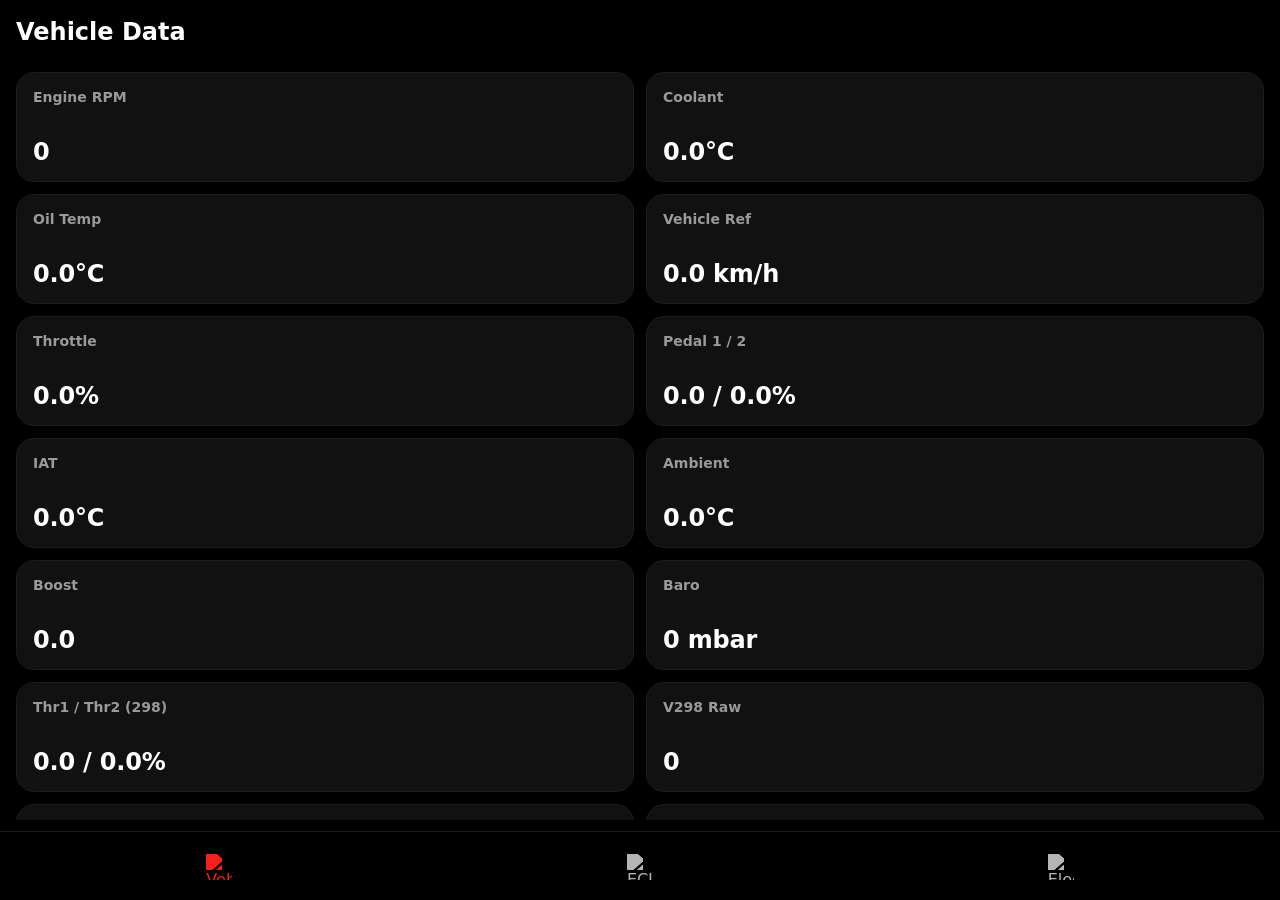
==== data_spiffs/index.html @ 2ec6ed95 "app working" ====
<!doctype html>
<html lang="en">
<head>
<meta charset="utf-8">
<meta name="viewport" content="width=device-width, initial-scale=1, viewport-fit=cover">
<meta name="theme-color" content="#000000">
<meta name="apple-mobile-web-app-capable" content="yes">
<meta name="apple-mobile-web-app-status-bar-style" content="black-translucent">
<meta name="apple-mobile-web-app-title" content="eBoxster">
<meta name="mobile-web-app-capable" content="yes">
<title>ESP32 UI</title>
<style>
:root{
  --bg:#000;--card:#111;--line:#1c1c1c;--text:#fff;--muted:#9a9a9a;--accent:#ff2d2d;
  --safeT:env(safe-area-inset-top,0px);--safeB:env(safe-area-inset-bottom,0px);
  --vh:100dvh;
  --font: ui-sans-serif, system-ui, -apple-system, Segoe UI, Roboto, Helvetica, Arial;
}
*{box-sizing:border-box;-webkit-tap-highlight-color:transparent}
html,body{height:100%;min-height:var(--vh)}
body{margin:0;background:var(--bg);color:var(--text);font-family:var(--font);overflow:hidden;-webkit-overflow-scrolling:touch;overscroll-behavior:none}
.app{position:fixed;inset:0;height:var(--vh);min-height:var(--vh);display:flex;flex-direction:column;padding:calc(12px + var(--safeT)) 16px calc(80px + var(--safeB));gap:10px}
.header{font-size:24px;font-weight:750;padding:6px 0 10px}
.pager{flex:1;min-height:0;overflow:hidden}
.track{height:100%;display:flex;width:300%;transition:transform .25s ease}
.page{width:33.3333%;height:100%;overflow:auto;padding:6px 0 calc(76px + var(--safeB));scrollbar-width:thin;scrollbar-color:#ff2d2d #101014}
.page::-webkit-scrollbar{width:8px}
.page::-webkit-scrollbar-track{background:#101014;border-radius:999px}
.page::-webkit-scrollbar-thumb{background:linear-gradient(180deg,#2d6cff,#ff2d2d);border-radius:999px}
.grid{display:grid;grid-template-columns:1fr 1fr;gap:12px}
.tile{background:var(--card);border:1px solid var(--line);border-radius:18px;padding:16px;min-height:110px;display:flex;flex-direction:column;justify-content:space-between}
.label{font-size:14px;color:var(--muted);font-weight:650}
.value{font-size:24px;font-weight:800;letter-spacing:-.2px;line-height:1.1}
.value.sm{font-size:24px}
.value.xs{font-size:24px}
.button{margin-top:18px;height:56px;width:100%;border-radius:18px;background:var(--accent);border:none;color:#fff;font-size:18px;font-weight:850}
.card{background:var(--card);border:1px solid var(--line);border-radius:18px;padding:16px;margin-bottom:14px}
.field{display:flex;flex-direction:column;gap:8px;margin-bottom:14px}
.field label{font-size:13px;color:var(--muted);font-weight:650}
input{height:52px;border-radius:14px;border:1px solid var(--line);background:#000;color:#fff;font-size:15px;padding:12px;outline:none}
.settings-grid{display:grid;grid-template-columns:1fr 1fr;gap:12px}
.control-tile{background:var(--card);border:1px solid var(--line);border-radius:18px;padding:14px;min-height:96px;display:flex;flex-direction:column;justify-content:space-between}
.control-label{font-size:14px;color:var(--muted);font-weight:700}
.switch-row{display:flex;justify-content:space-between;align-items:center}
.switch-state{font-size:12px;color:var(--muted);font-weight:700;letter-spacing:.4px}
.toggle{position:relative;width:0;height:0;opacity:0}
.toggle-ui{position:relative;display:inline-block;width:52px;height:30px;border-radius:999px;background:#2a2a2a;border:1px solid #3a3a3a;transition:all .2s ease}
.toggle-ui::after{content:"";position:absolute;top:3px;left:3px;width:22px;height:22px;border-radius:50%;background:#fff;transition:all .2s ease}
.toggle:checked + .toggle-ui{background:var(--accent);border-color:var(--accent)}
.toggle:checked + .toggle-ui::after{left:27px}
.slider-stack{display:flex;flex-direction:column;gap:12px;margin-top:12px}
.slider-tile{background:var(--card);border:1px solid var(--line);border-radius:18px;padding:14px}
.slider-head{display:flex;justify-content:space-between;align-items:center;margin-bottom:10px}
.slider-label{font-size:14px;color:var(--muted);font-weight:700}
.slider-value{font-size:14px;font-weight:800}
.slider{width:100%;height:6px;appearance:none;background:#f1f1f1;border-radius:999px;outline:none}
.slider.temp-slider{background:linear-gradient(90deg,#2d6cff 0%, #ff2d2d 100%)}
.slider::-webkit-slider-thumb{appearance:none;width:20px;height:20px;border-radius:50%;background:#fff;border:2px solid #d5d5d5}
.slider::-moz-range-thumb{width:20px;height:20px;border-radius:50%;background:#fff;border:2px solid #d5d5d5}
.slider-scale{margin-top:8px;display:flex;justify-content:space-between;font-size:12px;color:var(--muted);font-weight:700}
.nav{position:fixed;left:0;right:0;bottom:0;z-index:50;display:flex;align-items:flex-end;justify-content:space-around;border-top:1px solid var(--line);padding:8px 12px calc(6px + var(--safeB));gap:6px;background:var(--bg)}
.tab{width:64px;height:54px;border-radius:16px;display:grid;place-items:center;color:var(--muted);user-select:none}
.tab.active{color:var(--accent)}
.tab img{width:26px;height:26px;object-fit:contain;filter:brightness(0) invert(0.75);opacity:.95}
.tab.active img{filter:brightness(0) saturate(100%) invert(26%) sepia(98%) saturate(4991%) hue-rotate(351deg) brightness(109%) contrast(102%)}
</style>
</head>
<body>
<div class="app">
  <div class="header" id="pageTitle">Vehicle Data</div>
  <div class="pager" id="pager">
    <div class="track" id="track">
      <div class="page">
      <div class="grid">
        <div class="tile"><div class="label">Engine RPM</div><div class="value" id="rpm">0</div></div>
        <div class="tile"><div class="label">Coolant</div><div class="value" id="cool">0.0&deg;C</div></div>
        <div class="tile"><div class="label">Oil Temp</div><div class="value" id="oil">0.0&deg;C</div></div>
        <div class="tile"><div class="label">Vehicle Ref</div><div class="value" id="vref">0.0 km/h</div></div>
        <div class="tile"><div class="label">Throttle</div><div class="value" id="thr">0.0%</div></div>
        <div class="tile"><div class="label">Pedal 1 / 2</div><div class="value sm" id="ped">0.0 / 0.0%</div></div>
        <div class="tile"><div class="label">IAT</div><div class="value" id="iat">0.0&deg;C</div></div>
        <div class="tile"><div class="label">Ambient</div><div class="value" id="amb">0.0&deg;C</div></div>
        <div class="tile"><div class="label">Boost</div><div class="value" id="boost">0.0</div></div>
        <div class="tile"><div class="label">Baro</div><div class="value" id="baro">0 mbar</div></div>
        <div class="tile"><div class="label">Thr1 / Thr2 (298)</div><div class="value xs" id="thr298">0.0 / 0.0%</div></div>
        <div class="tile"><div class="label">V298 Raw</div><div class="value" id="v298">0</div></div>
        <div class="tile"><div class="label">Wheel New FL/FR</div><div class="value xs" id="wnewf">0.0 0.0</div></div>
        <div class="tile"><div class="label">Wheel New RL/RR</div><div class="value xs" id="wnewr">0.0 0.0</div></div>
        <div class="tile"><div class="label">Wheel Legacy FL/FR</div><div class="value xs" id="wlegf">0.0 0.0</div></div>
        <div class="tile"><div class="label">Wheel Legacy RL/RR</div><div class="value xs" id="wlegr">0.0 0.0</div></div>
        <div class="tile"><div class="label">MIL / Reduced</div><div class="value xs" id="mil">OFF / OFF</div></div>
        <div class="tile"><div class="label">Fan Error</div><div class="value" id="fan">OFF</div></div>
        <div class="tile"><div class="label">TCS / ABS / ABD</div><div class="value xs" id="absgrp1">OFF OFF OFF</div></div>
        <div class="tile"><div class="label">MSR / FDR / ASR</div><div class="value xs" id="absgrp2">OFF OFF 0</div></div>
        <div class="tile"><div class="label">ABS/Brake Lamps</div><div class="value xs" id="lamps">OFF OFF</div></div>
        <div class="tile"><div class="label">Brake / Inv / Hand</div><div class="value xs" id="brk">OFF OFF OFF</div></div>
        <div class="tile"><div class="label">TCS Slow / Fast</div><div class="value xs" id="tcss">0.0 / 0.0</div></div>
        <div class="tile"><div class="label">Torque / Lateral G</div><div class="value xs" id="torqlat">0.0 / 0.000</div></div>
        <div class="tile"><div class="label">Fuel Raw</div><div class="value" id="fuel">0</div></div>
        <div class="tile"><div class="label">Oil Pressure</div><div class="value" id="oilp">0.00 bar</div></div>
        <div class="tile"><div class="label">Coolant Lvl / Cruise</div><div class="value xs" id="coolflags">OFF / OFF</div></div>
        <div class="tile"><div class="label">Cluster Dim / Cnt</div><div class="value xs" id="cluster">0 / 0</div></div>
        <div class="tile"><div class="label">Steering Old</div><div class="value" id="steerOld">0.0</div></div>
        <div class="tile"><div class="label">Steering New</div><div class="value" id="steerNew">0.0</div></div>
      </div>
      </div>
      <div class="page">
        <div class="settings-grid">
          <div class="control-tile">
            <div class="control-label">Door Left</div>
            <div class="switch-row">
              <span class="switch-state" id="stateDoorLeft">OFF</span>
              <label>
                <input class="toggle" id="swDoorLeft" type="checkbox">
                <span class="toggle-ui"></span>
              </label>
            </div>
          </div>
          <div class="control-tile">
            <div class="control-label">Door Right</div>
            <div class="switch-row">
              <span class="switch-state" id="stateDoorRight">OFF</span>
              <label>
                <input class="toggle" id="swDoorRight" type="checkbox">
                <span class="toggle-ui"></span>
              </label>
            </div>
          </div>
          <div class="control-tile">
            <div class="control-label">Seat Heater L</div>
            <div class="switch-row">
              <span class="switch-state" id="stateHeatLeft">OFF</span>
              <label>
                <input class="toggle" id="swHeatLeft" type="checkbox">
                <span class="toggle-ui"></span>
              </label>
            </div>
          </div>
          <div class="control-tile">
            <div class="control-label">Seat Heater R</div>
            <div class="switch-row">
              <span class="switch-state" id="stateHeatRight">OFF</span>
              <label>
                <input class="toggle" id="swHeatRight" type="checkbox">
                <span class="toggle-ui"></span>
              </label>
            </div>
          </div>
        </div>
        <div class="slider-stack">
          <div class="slider-tile">
            <div class="slider-head">
              <span class="slider-label">Set Engine RPM</span>
              <span class="slider-value"><span id="valSetRpm">1200</span> rpm</span>
            </div>
            <input class="slider" id="slSetRpm" type="range" min="0" max="9000" step="50" value="1200">
            <div class="slider-scale"><span>0</span><span>9000</span></div>
          </div>
          <div class="slider-tile">
            <div class="slider-head">
              <span class="slider-label">Set Coolant</span>
              <span class="slider-value"><span id="valSetCool">90.0</span>&deg;C</span>
            </div>
            <input class="slider temp-slider" id="slSetCool" type="range" min="40" max="120" step="0.5" value="90">
            <div class="slider-scale"><span>40.0&deg;C</span><span>120.0&deg;C</span></div>
          </div>
          <div class="slider-tile">
            <div class="slider-head">
              <span class="slider-label">Set Oil Temp</span>
              <span class="slider-value"><span id="valSetOil">90.0</span>&deg;C</span>
            </div>
            <input class="slider temp-slider" id="slSetOil" type="range" min="40" max="160" step="0.5" value="90">
            <div class="slider-scale"><span>40.0&deg;C</span><span>160.0&deg;C</span></div>
          </div>
          <div class="slider-tile">
            <div class="slider-head">
              <span class="slider-label">Cabin Temp</span>
              <span class="slider-value"><span id="valTemp">21.5</span>&deg;C</span>
            </div>
            <input class="slider temp-slider" id="slTemp" type="range" min="16" max="29.5" step="0.5" value="21.5">
            <div class="slider-scale"><span>16.0&deg;C</span><span>29.5&deg;C</span></div>
          </div>
          <div class="slider-tile">
            <div class="slider-head">
              <span class="slider-label">Fan Speed</span>
              <span class="slider-value"><span id="valFan">4</span>/8</span>
            </div>
            <input class="slider" id="slFan" type="range" min="1" max="8" step="1" value="4">
            <div class="slider-scale"><span>1</span><span>8</span></div>
          </div>
          <div class="slider-tile">
            <div class="slider-head">
              <span class="slider-label">Display Brightness</span>
              <span class="slider-value"><span id="valBright">70</span>%</span>
            </div>
            <input class="slider" id="slBright" type="range" min="0" max="100" step="1" value="70">
            <div class="slider-scale"><span>0%</span><span>100%</span></div>
          </div>
        </div>
      </div>
      <div class="page">
        <div class="grid">
          <div class="tile"><div class="label">SDU Opmode</div><div class="value" id="sdu_opmode">0</div></div>
          <div class="tile"><div class="label">SDU LastErr</div><div class="value" id="sdu_lasterr">0</div></div>
          <div class="tile"><div class="label">SDU Status</div><div class="value" id="sdu_status">0</div></div>
          <div class="tile"><div class="label">SDU Din Ocur</div><div class="value" id="sdu_din_ocur">0</div></div>
          <div class="tile"><div class="label">SDU Din Ocur51</div><div class="value" id="sdu_din_ocur51">0</div></div>
          <div class="tile"><div class="label">SDU Din BMS</div><div class="value" id="sdu_din_bms">0</div></div>
          <div class="tile"><div class="label">UDC</div><div class="value" id="sdu_udc">0.000</div></div>
          <div class="tile"><div class="label">IDC</div><div class="value" id="sdu_idc">0.000</div></div>
          <div class="tile"><div class="label">Speed</div><div class="value" id="sdu_speed">0</div></div>
          <div class="tile"><div class="label">CruiseSpeed</div><div class="value" id="sdu_cruisespeed">0</div></div>
          <div class="tile"><div class="label">Pot</div><div class="value" id="sdu_pot">0</div></div>
          <div class="tile"><div class="label">Pot2</div><div class="value" id="sdu_pot2">0</div></div>
          <div class="tile"><div class="label">RegenPresent</div><div class="value" id="sdu_regenpresent">0.00</div></div>
          <div class="tile"><div class="label">RegenPresent32</div><div class="value" id="sdu_regenpresent32">0.00</div></div>
          <div class="tile"><div class="label">SelDir</div><div class="value" id="sdu_seldir">0</div></div>
          <div class="tile"><div class="label">SelDir43</div><div class="value" id="sdu_seldir43">0</div></div>
          <div class="tile"><div class="label">Temp Heatsink</div><div class="value" id="sdu_temp_heatsink">0.00</div></div>
          <div class="tile"><div class="label">Temp Heatsink74</div><div class="value" id="sdu_temp_heatsink74">0.00</div></div>
          <div class="tile"><div class="label">UAux</div><div class="value" id="sdu_uaux">0.00</div></div>
        </div>
      </div>
    </div>
  </div>
  <nav class="nav" aria-label="Bottom navigation">
    <div class="tab active" id="tabLive" role="button" aria-label="Vehicle Data" tabindex="0">
      <img src="/assets/car.svg" alt="Vehicle Data">
    </div>
    <div class="tab" id="tabSettings" role="button" aria-label="ECU Data" tabindex="0">
      <img src="/assets/tachometer.svg" alt="ECU Data">
    </div>
    <div class="tab" id="tabTesla" role="button" aria-label="Electric Engine" tabindex="0">
      <img src="/assets/car-battery.svg" alt="Electric Engine">
    </div>
  </nav>
</div>
<script>
const track = document.getElementById("track");
const title = document.getElementById("pageTitle");
const pager = document.getElementById("pager");
let page = 0;

function syncViewportHeight(){
  const h = (window.visualViewport && window.visualViewport.height) ? window.visualViewport.height : window.innerHeight;
  document.documentElement.style.setProperty("--vh", h + "px");
}
syncViewportHeight();
window.addEventListener("resize", syncViewportHeight);
if (window.visualViewport) {
  window.visualViewport.addEventListener("resize", syncViewportHeight);
}

function setActiveTab(p){
  document.querySelectorAll(".tab").forEach(t => t.classList.remove("active"));
  if (p === 0) document.getElementById("tabLive").classList.add("active");
  if (p === 1) document.getElementById("tabSettings").classList.add("active");
  if (p === 2) document.getElementById("tabTesla").classList.add("active");
}

function setPage(p){
  page = Math.max(0, Math.min(2, p));
  track.style.transform = "translateX(" + (-page * 33.333333) + "%)";
  title.textContent = page === 0 ? "Vehicle Data" : (page === 1 ? "ECU Data" : "Tesla SDU");
  setActiveTab(page);
}

document.getElementById("tabLive").onclick = () => setPage(0);
document.getElementById("tabSettings").onclick = () => setPage(1);
document.getElementById("tabTesla").onclick = () => setPage(2);
document.querySelectorAll(".tab").forEach(el => {
  el.addEventListener("keydown", (e) => {
    if (e.key === "Enter" || e.key === " ") { e.preventDefault(); el.click(); }
  });
});

let startX = 0, startY = 0, dx = 0, dragging = false, swipeAxis = "";
pager.addEventListener("pointerdown", e => { dragging = true; dx = 0; swipeAxis = ""; startX = e.clientX; startY = e.clientY; track.style.transition = "none"; });
pager.addEventListener("pointermove", e => {
  if (!dragging) return;
  const mx = e.clientX - startX, my = e.clientY - startY;
  if (!swipeAxis) {
    if (Math.abs(mx) < 6 && Math.abs(my) < 6) return;
    swipeAxis = Math.abs(mx) >= Math.abs(my) ? "x" : "y";
  }
  if (swipeAxis === "y") {
    dragging = false;
    dx = 0;
    track.style.transition = ".25s ease";
    return;
  }
  dx = mx;
  track.style.transform = "translateX(" + (-page * 33.333333 + (dx / pager.clientWidth) * 100) + "%)";
});
function endDrag(){
  if (!dragging) return;
  dragging = false;
  track.style.transition = ".25s ease";
  const threshold = Math.min(80, pager.clientWidth * 0.18);
  if (dx < -threshold) setPage(page + 1);
  else if (dx > threshold) setPage(page - 1);
  else setPage(page);
  dx = 0;
}
pager.addEventListener("pointerup", endDrag);
pager.addEventListener("pointercancel", endDrag);

function setText(id, v){
  const el = document.getElementById(id);
  if (el) el.textContent = v;
}
function boolTxt(v){ return v ? "ON" : "OFF"; }
function bindToggle(id, stateId){
  const el = document.getElementById(id);
  const st = document.getElementById(stateId);
  const apply = () => st.textContent = el.checked ? "ON" : "OFF";
  el.addEventListener("change", apply);
  apply();
}
function bindSlider(id, valueId, decimals){
  const el = document.getElementById(id);
  const out = document.getElementById(valueId);
  const apply = () => out.textContent = Number(el.value).toFixed(decimals);
  el.addEventListener("input", apply);
  apply();
}
let controlTimer = null;
function queueControlUpdate(){
  if (controlTimer) clearTimeout(controlTimer);
  controlTimer = setTimeout(pushControlUpdate, 180);
}
async function pushControlUpdate(){
  const rpm = document.getElementById("slSetRpm").value;
  const cool = document.getElementById("slSetCool").value;
  const oil = document.getElementById("slSetOil").value;
  try { await fetch("/api/set?rpm=" + encodeURIComponent(rpm) + "&coolant=" + encodeURIComponent(cool) + "&oil=" + encodeURIComponent(oil), { cache:"no-store" }); }
  catch (_) {}
}
function initSettingsControls(){
  bindToggle("swDoorLeft","stateDoorLeft");
  bindToggle("swDoorRight","stateDoorRight");
  bindToggle("swHeatLeft","stateHeatLeft");
  bindToggle("swHeatRight","stateHeatRight");
  bindSlider("slTemp","valTemp",1);
  bindSlider("slFan","valFan",0);
  bindSlider("slBright","valBright",0);
  bindSlider("slSetRpm","valSetRpm",0);
  bindSlider("slSetCool","valSetCool",1);
  bindSlider("slSetOil","valSetOil",1);
  ["slSetRpm","slSetCool","slSetOil"].forEach(id => {
    document.getElementById(id).addEventListener("input", queueControlUpdate);
  });
}
async function refreshNow(){
  try {
    const r = await fetch("/api/live", { cache: "no-store" });
    if (!r.ok) return;
    const d = await r.json();
    setText("rpm", d.rpm.toFixed(0));
    setText("cool", d.coolant_c.toFixed(1) + "\u00B0C");
    setText("oil", d.oil_temp_c.toFixed(1) + "\u00B0C");
    setText("vref", d.vref_kmh.toFixed(1) + " km/h");
    setText("thr", d.throttle_pct.toFixed(1) + "%");
    setText("ped", d.pedal1_pct.toFixed(1) + " / " + d.pedal2_pct.toFixed(1) + "%");
    setText("iat", d.iat_c.toFixed(1) + "\u00B0C");
    setText("amb", d.ambient_c.toFixed(1) + "\u00B0C");
    setText("boost", d.boost.toFixed(1));
    setText("baro", d.baro_mbar.toFixed(0) + " mbar");
    setText("thr298", d.thr1_298_pct.toFixed(1) + " / " + d.thr2_298_pct.toFixed(1) + "%");
    setText("v298", d.v298_raw);
    setText("wnewf", d.wfl_kmh.toFixed(1) + " " + d.wfr_kmh.toFixed(1));
    setText("wnewr", d.wrl_kmh.toFixed(1) + " " + d.wrr_kmh.toFixed(1));
    setText("wlegf", d.wfl_legacy_kmh.toFixed(1) + " " + d.wfr_legacy_kmh.toFixed(1));
    setText("wlegr", d.wrl_legacy_kmh.toFixed(1) + " " + d.wrr_legacy_kmh.toFixed(1));
    setText("mil", boolTxt(d.mil) + " / " + boolTxt(d.reduced_power));
    setText("fan", boolTxt(d.fan_error));
    setText("absgrp1", boolTxt(d.tcs) + " " + boolTxt(d.abs) + " " + boolTxt(d.abd));
    setText("absgrp2", boolTxt(d.msr) + " " + boolTxt(d.fdr) + " " + d.asr_mode);
    setText("lamps", boolTxt(d.abs_lamp) + " " + boolTxt(d.brake_lamp));
    setText("brk", boolTxt(d.brake_sw) + " " + boolTxt(d.brake_sw_inv) + " " + boolTxt(d.handbrake));
    setText("tcss", d.tcs_slow_pct.toFixed(2) + " / " + d.tcs_fast_pct.toFixed(2));
    setText("torqlat", d.itq_pct.toFixed(2) + " / " + d.lat_g.toFixed(3));
    setText("fuel", d.fuel_raw);
    setText("oilp", d.oil_pressure_bar.toFixed(2) + " bar");
    setText("coolflags", boolTxt(d.coolant_level) + " / " + boolTxt(d.cruise_active));
    setText("cluster", d.light_dimmer + " / " + d.cluster_counter);
    setText("steerOld", d.steer_old_deg.toFixed(1));
    setText("steerNew", d.steer_deg.toFixed(1));
    setText("sdu_opmode", d.sdu_opmode);
    setText("sdu_lasterr", d.sdu_lasterr);
    setText("sdu_status", d.sdu_status);
    setText("sdu_din_ocur", d.sdu_din_ocur);
    setText("sdu_din_ocur51", d.sdu_din_ocur51);
    setText("sdu_din_bms", d.sdu_din_bms);
    setText("sdu_udc", Number(d.sdu_udc).toFixed(3));
    setText("sdu_idc", Number(d.sdu_idc).toFixed(3));
    setText("sdu_speed", d.sdu_speed);
    setText("sdu_cruisespeed", d.sdu_cruisespeed);
    setText("sdu_pot", d.sdu_pot);
    setText("sdu_pot2", d.sdu_pot2);
    setText("sdu_regenpresent", Number(d.sdu_regenpresent).toFixed(2));
    setText("sdu_regenpresent32", Number(d.sdu_regenpresent32).toFixed(2));
    setText("sdu_seldir", d.sdu_seldir);
    setText("sdu_seldir43", d.sdu_seldir43);
    setText("sdu_temp_heatsink", Number(d.sdu_temp_heatsink).toFixed(2));
    setText("sdu_temp_heatsink74", Number(d.sdu_temp_heatsink74).toFixed(2));
    setText("sdu_uaux", Number(d.sdu_uaux).toFixed(2));
    setText("ssid", d.ap_ssid);
    setText("ip", d.ap_ip);
  } catch (_) {}
}

setPage(0);
initSettingsControls();
refreshNow();
setInterval(refreshNow, 500);
</script>
</body>
</html>
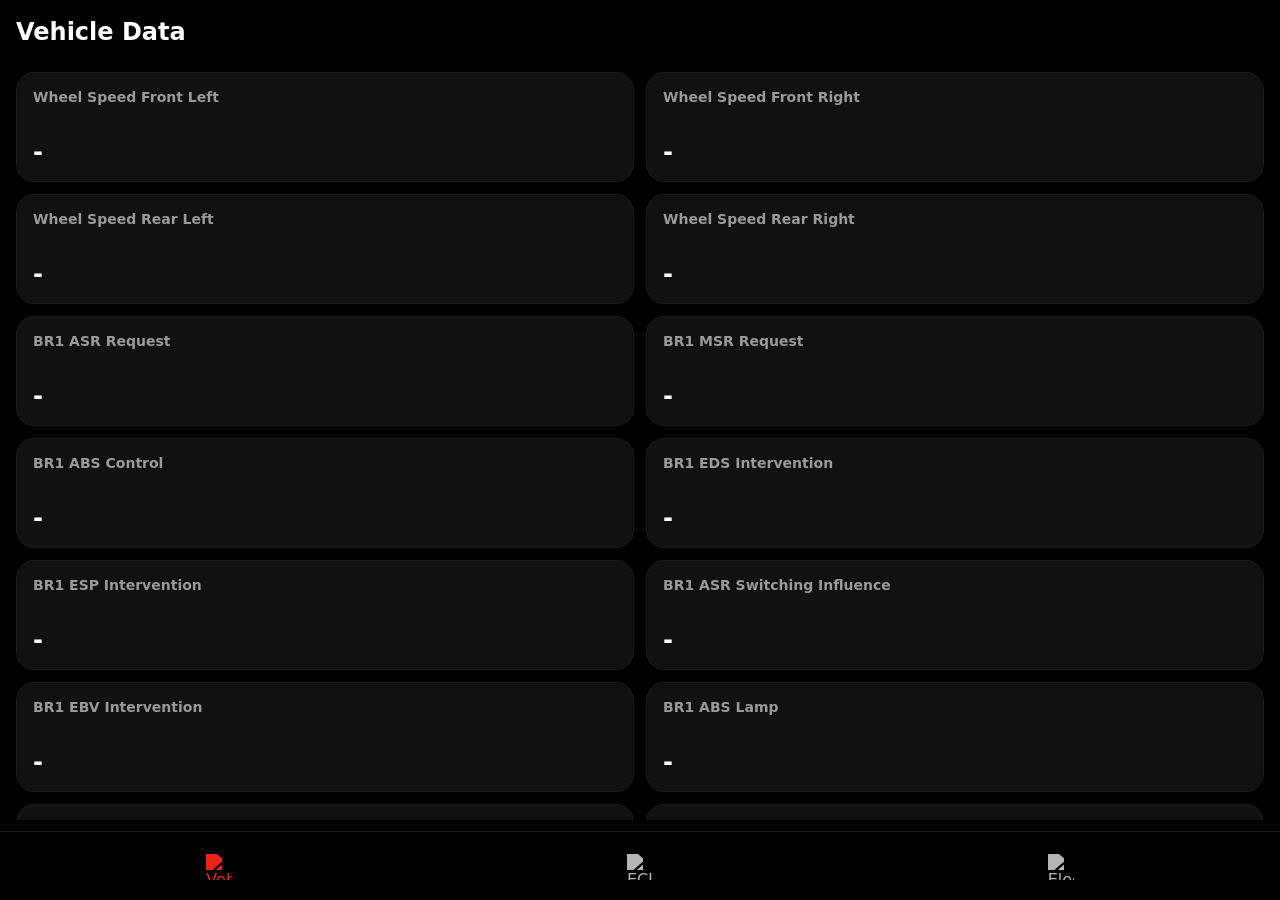
==== commit b543cd53: "first values read and manipulated" ====
--- a/data_spiffs/index.html
+++ b/data_spiffs/index.html
@@ -1,11 +1,18 @@
-<!doctype html>
+﻿<!doctype html>
 <html lang="en">
 <head>
 <meta charset="utf-8">
 <meta name="viewport" content="width=device-width, initial-scale=1, viewport-fit=cover">
-<meta name="theme-color" content="#000000">
+<meta name="theme-color" content="#ffffff">
+<link rel="icon" type="image/png" sizes="32x32" href="/favicon-32x32.png">
+<link rel="icon" type="image/png" sizes="16x16" href="/favicon-16x16.png">
+<link rel="icon" href="/favicon.ico">
+<link rel="apple-touch-icon" sizes="180x180" href="/apple-touch-icon.png">
+<link rel="apple-touch-icon-precomposed" sizes="180x180" href="/apple-touch-icon.png">
+<link rel="manifest" href="/site.webmanifest">
+<link rel="mask-icon" href="/safari-pinned-tab.svg" color="#000000">
 <meta name="apple-mobile-web-app-capable" content="yes">
-<meta name="apple-mobile-web-app-status-bar-style" content="black-translucent">
+<meta name="apple-mobile-web-app-status-bar-style" content="default">
 <meta name="apple-mobile-web-app-title" content="eBoxster">
 <meta name="mobile-web-app-capable" content="yes">
 <title>ESP32 UI</title>
@@ -39,7 +46,8 @@
 .field label{font-size:13px;color:var(--muted);font-weight:650}
 input{height:52px;border-radius:14px;border:1px solid var(--line);background:#000;color:#fff;font-size:15px;padding:12px;outline:none}
 .settings-grid{display:grid;grid-template-columns:1fr 1fr;gap:12px}
-.control-tile{background:var(--card);border:1px solid var(--line);border-radius:18px;padding:14px;min-height:96px;display:flex;flex-direction:column;justify-content:space-between}
+.control-tile{grid-column:span 1;background:var(--card);border:1px solid var(--line);border-radius:18px;padding:14px;min-height:96px;display:flex;flex-direction:column;justify-content:space-between}
+.value-tile{grid-column:span 1;background:var(--card);border:1px solid var(--line);border-radius:18px;padding:14px;min-height:96px;display:flex;flex-direction:column;justify-content:space-between}
 .control-label{font-size:14px;color:var(--muted);font-weight:700}
 .switch-row{display:flex;justify-content:space-between;align-items:center}
 .switch-state{font-size:12px;color:var(--muted);font-weight:700;letter-spacing:.4px}
@@ -49,7 +57,7 @@
 .toggle:checked + .toggle-ui{background:var(--accent);border-color:var(--accent)}
 .toggle:checked + .toggle-ui::after{left:27px}
 .slider-stack{display:flex;flex-direction:column;gap:12px;margin-top:12px}
-.slider-tile{background:var(--card);border:1px solid var(--line);border-radius:18px;padding:14px}
+.slider-tile{grid-column:1 / -1;background:var(--card);border:1px solid var(--line);border-radius:18px;padding:14px}
 .slider-head{display:flex;justify-content:space-between;align-items:center;margin-bottom:10px}
 .slider-label{font-size:14px;color:var(--muted);font-weight:700}
 .slider-value{font-size:14px;font-weight:800}
@@ -71,167 +79,45 @@
   <div class="pager" id="pager">
     <div class="track" id="track">
       <div class="page">
-      <div class="grid">
-        <div class="tile"><div class="label">Engine RPM</div><div class="value" id="rpm">0</div></div>
-        <div class="tile"><div class="label">Coolant</div><div class="value" id="cool">0.0&deg;C</div></div>
-        <div class="tile"><div class="label">Oil Temp</div><div class="value" id="oil">0.0&deg;C</div></div>
-        <div class="tile"><div class="label">Vehicle Ref</div><div class="value" id="vref">0.0 km/h</div></div>
-        <div class="tile"><div class="label">Throttle</div><div class="value" id="thr">0.0%</div></div>
-        <div class="tile"><div class="label">Pedal 1 / 2</div><div class="value sm" id="ped">0.0 / 0.0%</div></div>
-        <div class="tile"><div class="label">IAT</div><div class="value" id="iat">0.0&deg;C</div></div>
-        <div class="tile"><div class="label">Ambient</div><div class="value" id="amb">0.0&deg;C</div></div>
-        <div class="tile"><div class="label">Boost</div><div class="value" id="boost">0.0</div></div>
-        <div class="tile"><div class="label">Baro</div><div class="value" id="baro">0 mbar</div></div>
-        <div class="tile"><div class="label">Thr1 / Thr2 (298)</div><div class="value xs" id="thr298">0.0 / 0.0%</div></div>
-        <div class="tile"><div class="label">V298 Raw</div><div class="value" id="v298">0</div></div>
-        <div class="tile"><div class="label">Wheel New FL/FR</div><div class="value xs" id="wnewf">0.0 0.0</div></div>
-        <div class="tile"><div class="label">Wheel New RL/RR</div><div class="value xs" id="wnewr">0.0 0.0</div></div>
-        <div class="tile"><div class="label">Wheel Legacy FL/FR</div><div class="value xs" id="wlegf">0.0 0.0</div></div>
-        <div class="tile"><div class="label">Wheel Legacy RL/RR</div><div class="value xs" id="wlegr">0.0 0.0</div></div>
-        <div class="tile"><div class="label">MIL / Reduced</div><div class="value xs" id="mil">OFF / OFF</div></div>
-        <div class="tile"><div class="label">Fan Error</div><div class="value" id="fan">OFF</div></div>
-        <div class="tile"><div class="label">TCS / ABS / ABD</div><div class="value xs" id="absgrp1">OFF OFF OFF</div></div>
-        <div class="tile"><div class="label">MSR / FDR / ASR</div><div class="value xs" id="absgrp2">OFF OFF 0</div></div>
-        <div class="tile"><div class="label">ABS/Brake Lamps</div><div class="value xs" id="lamps">OFF OFF</div></div>
-        <div class="tile"><div class="label">Brake / Inv / Hand</div><div class="value xs" id="brk">OFF OFF OFF</div></div>
-        <div class="tile"><div class="label">TCS Slow / Fast</div><div class="value xs" id="tcss">0.0 / 0.0</div></div>
-        <div class="tile"><div class="label">Torque / Lateral G</div><div class="value xs" id="torqlat">0.0 / 0.000</div></div>
-        <div class="tile"><div class="label">Fuel Raw</div><div class="value" id="fuel">0</div></div>
-        <div class="tile"><div class="label">Oil Pressure</div><div class="value" id="oilp">0.00 bar</div></div>
-        <div class="tile"><div class="label">Coolant Lvl / Cruise</div><div class="value xs" id="coolflags">OFF / OFF</div></div>
-        <div class="tile"><div class="label">Cluster Dim / Cnt</div><div class="value xs" id="cluster">0 / 0</div></div>
-        <div class="tile"><div class="label">Steering Old</div><div class="value" id="steerOld">0.0</div></div>
-        <div class="tile"><div class="label">Steering New</div><div class="value" id="steerNew">0.0</div></div>
-      </div>
+      <div class="grid" id="vehicleSignalGrid"></div>
       </div>
       <div class="page">
-        <div class="settings-grid">
-          <div class="control-tile">
-            <div class="control-label">Door Left</div>
-            <div class="switch-row">
-              <span class="switch-state" id="stateDoorLeft">OFF</span>
-              <label>
-                <input class="toggle" id="swDoorLeft" type="checkbox">
-                <span class="toggle-ui"></span>
-              </label>
-            </div>
-          </div>
-          <div class="control-tile">
-            <div class="control-label">Door Right</div>
-            <div class="switch-row">
-              <span class="switch-state" id="stateDoorRight">OFF</span>
-              <label>
-                <input class="toggle" id="swDoorRight" type="checkbox">
-                <span class="toggle-ui"></span>
-              </label>
-            </div>
-          </div>
-          <div class="control-tile">
-            <div class="control-label">Seat Heater L</div>
-            <div class="switch-row">
-              <span class="switch-state" id="stateHeatLeft">OFF</span>
-              <label>
-                <input class="toggle" id="swHeatLeft" type="checkbox">
-                <span class="toggle-ui"></span>
-              </label>
-            </div>
-          </div>
-          <div class="control-tile">
-            <div class="control-label">Seat Heater R</div>
-            <div class="switch-row">
-              <span class="switch-state" id="stateHeatRight">OFF</span>
-              <label>
-                <input class="toggle" id="swHeatRight" type="checkbox">
-                <span class="toggle-ui"></span>
-              </label>
-            </div>
-          </div>
-        </div>
-        <div class="slider-stack">
-          <div class="slider-tile">
-            <div class="slider-head">
-              <span class="slider-label">Set Engine RPM</span>
-              <span class="slider-value"><span id="valSetRpm">1200</span> rpm</span>
-            </div>
-            <input class="slider" id="slSetRpm" type="range" min="0" max="9000" step="50" value="1200">
-            <div class="slider-scale"><span>0</span><span>9000</span></div>
-          </div>
-          <div class="slider-tile">
-            <div class="slider-head">
-              <span class="slider-label">Set Coolant</span>
-              <span class="slider-value"><span id="valSetCool">90.0</span>&deg;C</span>
-            </div>
-            <input class="slider temp-slider" id="slSetCool" type="range" min="40" max="120" step="0.5" value="90">
-            <div class="slider-scale"><span>40.0&deg;C</span><span>120.0&deg;C</span></div>
-          </div>
-          <div class="slider-tile">
-            <div class="slider-head">
-              <span class="slider-label">Set Oil Temp</span>
-              <span class="slider-value"><span id="valSetOil">90.0</span>&deg;C</span>
-            </div>
-            <input class="slider temp-slider" id="slSetOil" type="range" min="40" max="160" step="0.5" value="90">
-            <div class="slider-scale"><span>40.0&deg;C</span><span>160.0&deg;C</span></div>
-          </div>
-          <div class="slider-tile">
-            <div class="slider-head">
-              <span class="slider-label">Cabin Temp</span>
-              <span class="slider-value"><span id="valTemp">21.5</span>&deg;C</span>
-            </div>
-            <input class="slider temp-slider" id="slTemp" type="range" min="16" max="29.5" step="0.5" value="21.5">
-            <div class="slider-scale"><span>16.0&deg;C</span><span>29.5&deg;C</span></div>
-          </div>
-          <div class="slider-tile">
-            <div class="slider-head">
-              <span class="slider-label">Fan Speed</span>
-              <span class="slider-value"><span id="valFan">4</span>/8</span>
-            </div>
-            <input class="slider" id="slFan" type="range" min="1" max="8" step="1" value="4">
-            <div class="slider-scale"><span>1</span><span>8</span></div>
-          </div>
-          <div class="slider-tile">
-            <div class="slider-head">
-              <span class="slider-label">Display Brightness</span>
-              <span class="slider-value"><span id="valBright">70</span>%</span>
-            </div>
-            <input class="slider" id="slBright" type="range" min="0" max="100" step="1" value="70">
-            <div class="slider-scale"><span>0%</span><span>100%</span></div>
-          </div>
-        </div>
+        <div class="grid" id="ecuControlGrid"></div>
       </div>
       <div class="page">
         <div class="grid">
-          <div class="tile"><div class="label">SDU Opmode</div><div class="value" id="sdu_opmode">0</div></div>
-          <div class="tile"><div class="label">SDU LastErr</div><div class="value" id="sdu_lasterr">0</div></div>
-          <div class="tile"><div class="label">SDU Status</div><div class="value" id="sdu_status">0</div></div>
-          <div class="tile"><div class="label">SDU Din Ocur</div><div class="value" id="sdu_din_ocur">0</div></div>
-          <div class="tile"><div class="label">SDU Din Ocur51</div><div class="value" id="sdu_din_ocur51">0</div></div>
-          <div class="tile"><div class="label">SDU Din BMS</div><div class="value" id="sdu_din_bms">0</div></div>
-          <div class="tile"><div class="label">UDC</div><div class="value" id="sdu_udc">0.000</div></div>
-          <div class="tile"><div class="label">IDC</div><div class="value" id="sdu_idc">0.000</div></div>
-          <div class="tile"><div class="label">Speed</div><div class="value" id="sdu_speed">0</div></div>
-          <div class="tile"><div class="label">CruiseSpeed</div><div class="value" id="sdu_cruisespeed">0</div></div>
-          <div class="tile"><div class="label">Pot</div><div class="value" id="sdu_pot">0</div></div>
-          <div class="tile"><div class="label">Pot2</div><div class="value" id="sdu_pot2">0</div></div>
-          <div class="tile"><div class="label">RegenPresent</div><div class="value" id="sdu_regenpresent">0.00</div></div>
-          <div class="tile"><div class="label">RegenPresent32</div><div class="value" id="sdu_regenpresent32">0.00</div></div>
-          <div class="tile"><div class="label">SelDir</div><div class="value" id="sdu_seldir">0</div></div>
-          <div class="tile"><div class="label">SelDir43</div><div class="value" id="sdu_seldir43">0</div></div>
-          <div class="tile"><div class="label">Temp Heatsink</div><div class="value" id="sdu_temp_heatsink">0.00</div></div>
-          <div class="tile"><div class="label">Temp Heatsink74</div><div class="value" id="sdu_temp_heatsink74">0.00</div></div>
-          <div class="tile"><div class="label">UAux</div><div class="value" id="sdu_uaux">0.00</div></div>
+          <div class="tile"><div class="label">Operating Mode</div><div class="value" id="sdu_opmode">0</div></div>
+          <div class="tile"><div class="label">Last Error</div><div class="value" id="sdu_lasterr">0</div></div>
+          <div class="tile"><div class="label">Status</div><div class="value" id="sdu_status">0</div></div>
+          <div class="tile"><div class="label">Digital Input OCUR</div><div class="value" id="sdu_din_ocur">0</div></div>
+          <div class="tile"><div class="label">Digital Input OCUR51</div><div class="value" id="sdu_din_ocur51">0</div></div>
+          <div class="tile"><div class="label">Digital Input BMS</div><div class="value" id="sdu_din_bms">0</div></div>
+          <div class="tile"><div class="label">DC Bus Voltage (UDC)</div><div class="value" id="sdu_udc">0.000 V</div></div>
+          <div class="tile"><div class="label">DC Bus Current (IDC)</div><div class="value" id="sdu_idc">0.000 A</div></div>
+          <div class="tile"><div class="label">Motor Speed</div><div class="value" id="sdu_speed">0 rpm</div></div>
+          <div class="tile"><div class="label">Cruise Speed Setpoint</div><div class="value" id="sdu_cruisespeed">0 rpm</div></div>
+          <div class="tile"><div class="label">Pedal Input 1 (POT)</div><div class="value" id="sdu_pot">0 counts</div></div>
+          <div class="tile"><div class="label">Pedal Input 2 (POT2)</div><div class="value" id="sdu_pot2">0 counts</div></div>
+          <div class="tile"><div class="label">Regen Available 1</div><div class="value" id="sdu_regenpresent">0.00 %</div></div>
+          <div class="tile"><div class="label">Regen Available 2</div><div class="value" id="sdu_regenpresent32">0.00 %</div></div>
+          <div class="tile"><div class="label">Selected Direction</div><div class="value" id="sdu_seldir">0</div></div>
+          <div class="tile"><div class="label">Selected Direction Aux</div><div class="value" id="sdu_seldir43">0</div></div>
+          <div class="tile"><div class="label">Heatsink Temperature 1</div><div class="value" id="sdu_temp_heatsink">0.00 degC</div></div>
+          <div class="tile"><div class="label">Heatsink Temperature 2</div><div class="value" id="sdu_temp_heatsink74">0.00 degC</div></div>
+          <div class="tile"><div class="label">Auxiliary Voltage</div><div class="value" id="sdu_uaux">0.00 V</div></div>
         </div>
       </div>
     </div>
   </div>
   <nav class="nav" aria-label="Bottom navigation">
     <div class="tab active" id="tabLive" role="button" aria-label="Vehicle Data" tabindex="0">
-      <img src="/assets/car.svg" alt="Vehicle Data">
+      <img src="/i_car.svg" alt="Vehicle Data">
     </div>
     <div class="tab" id="tabSettings" role="button" aria-label="ECU Data" tabindex="0">
-      <img src="/assets/tachometer.svg" alt="ECU Data">
+      <img src="/i_ecu.svg" alt="ECU Data">
     </div>
     <div class="tab" id="tabTesla" role="button" aria-label="Electric Engine" tabindex="0">
-      <img src="/assets/car-battery.svg" alt="Electric Engine">
+      <img src="/i_sdu.svg" alt="Electric Engine">
     </div>
   </nav>
 </div>
@@ -275,7 +161,10 @@
 });
 
 let startX = 0, startY = 0, dx = 0, dragging = false, swipeAxis = "";
-pager.addEventListener("pointerdown", e => { dragging = true; dx = 0; swipeAxis = ""; startX = e.clientX; startY = e.clientY; track.style.transition = "none"; });
+pager.addEventListener("pointerdown", e => {
+  if (e.target.closest("input,select,textarea,button,label")) return;
+  dragging = true; dx = 0; swipeAxis = ""; startX = e.clientX; startY = e.clientY; track.style.transition = "none";
+});
 pager.addEventListener("pointermove", e => {
   if (!dragging) return;
   const mx = e.clientX - startX, my = e.clientY - startY;
@@ -310,45 +199,186 @@
   if (el) el.textContent = v;
 }
 function boolTxt(v){ return v ? "ON" : "OFF"; }
-function bindToggle(id, stateId){
-  const el = document.getElementById(id);
-  const st = document.getElementById(stateId);
-  const apply = () => st.textContent = el.checked ? "ON" : "OFF";
-  el.addEventListener("change", apply);
-  apply();
-}
-function bindSlider(id, valueId, decimals){
-  const el = document.getElementById(id);
-  const out = document.getElementById(valueId);
-  const apply = () => out.textContent = Number(el.value).toFixed(decimals);
-  el.addEventListener("input", apply);
-  apply();
-}
-let controlTimer = null;
-function queueControlUpdate(){
-  if (controlTimer) clearTimeout(controlTimer);
-  controlTimer = setTimeout(pushControlUpdate, 180);
-}
-async function pushControlUpdate(){
-  const rpm = document.getElementById("slSetRpm").value;
-  const cool = document.getElementById("slSetCool").value;
-  const oil = document.getElementById("slSetOil").value;
-  try { await fetch("/api/set?rpm=" + encodeURIComponent(rpm) + "&coolant=" + encodeURIComponent(cool) + "&oil=" + encodeURIComponent(oil), { cache:"no-store" }); }
-  catch (_) {}
-}
-function initSettingsControls(){
-  bindToggle("swDoorLeft","stateDoorLeft");
-  bindToggle("swDoorRight","stateDoorRight");
-  bindToggle("swHeatLeft","stateHeatLeft");
-  bindToggle("swHeatRight","stateHeatRight");
-  bindSlider("slTemp","valTemp",1);
-  bindSlider("slFan","valFan",0);
-  bindSlider("slBright","valBright",0);
-  bindSlider("slSetRpm","valSetRpm",0);
-  bindSlider("slSetCool","valSetCool",1);
-  bindSlider("slSetOil","valSetOil",1);
-  ["slSetRpm","slSetCool","slSetOil"].forEach(id => {
-    document.getElementById(id).addEventListener("input", queueControlUpdate);
+function numTxt(v, decimals, suffix){
+  const n = Number(v || 0);
+  return n.toFixed(decimals) + (suffix || "");
+}
+
+const vehicleSignals = [
+  { key:"wfl_legacy_kmh", label:"Wheel Speed Front Left", fmt:d=>numTxt(d.wfl_legacy_kmh,2," km/h") },
+  { key:"wfr_legacy_kmh", label:"Wheel Speed Front Right", fmt:d=>numTxt(d.wfr_legacy_kmh,2," km/h") },
+  { key:"wrl_legacy_kmh", label:"Wheel Speed Rear Left", fmt:d=>numTxt(d.wrl_legacy_kmh,2," km/h") },
+  { key:"wrr_legacy_kmh", label:"Wheel Speed Rear Right", fmt:d=>numTxt(d.wrr_legacy_kmh,2," km/h") },
+  { key:"tcs", label:"BR1 ASR Request", fmt:d=>boolTxt(d.tcs) },
+  { key:"msr", label:"BR1 MSR Request", fmt:d=>boolTxt(d.msr) },
+  { key:"abs", label:"BR1 ABS Control", fmt:d=>boolTxt(d.abs) },
+  { key:"abd", label:"BR1 EDS Intervention", fmt:d=>boolTxt(d.abd) },
+  { key:"fdr", label:"BR1 ESP Intervention", fmt:d=>boolTxt(d.fdr) },
+  { key:"asr_mode", label:"BR1 ASR Switching Influence", fmt:d=>String(d.asr_mode ?? 0) },
+  { key:"fdr_lamp", label:"BR1 EBV Intervention", fmt:d=>boolTxt(d.fdr_lamp) },
+  { key:"abs_lamp", label:"BR1 ABS Lamp", fmt:d=>boolTxt(d.abs_lamp) },
+  { key:"fdr_lamp2", label:"BR1 ASR/ESP Lamp", fmt:d=>boolTxt(d.fdr_lamp2) },
+  { key:"brake_lamp", label:"Brake Warning Lamp", fmt:d=>boolTxt(d.brake_lamp) },
+  { key:"brake_sw", label:"Brake Switch", fmt:d=>boolTxt(d.brake_sw) },
+  { key:"brake_sw_inv", label:"BR1 Brake Test Switch", fmt:d=>boolTxt(d.brake_sw_inv) },
+  { key:"rough_road_suppression", label:"BR1 OBD Rough Road Suppression", fmt:d=>boolTxt(d.rough_road_suppression) },
+  { key:"rough_road_suppression_status", label:"BR1 Rough Road Status", fmt:d=>boolTxt(d.rough_road_suppression_status) },
+  { key:"handbrake", label:"BR1 ABS Diagnose Mode", fmt:d=>boolTxt(d.handbrake) },
+  { key:"psm_button_lamp", label:"BR1 Active Brake Booster", fmt:d=>boolTxt(d.psm_button_lamp) },
+  { key:"vref_kmh", label:"BR1 Vehicle Speed", fmt:d=>numTxt(d.vref_kmh,2," km/h") },
+  { key:"tcs_slow_pct", label:"BR1 ASR Torque Slow", fmt:d=>numTxt(d.tcs_slow_pct,2,"%") },
+  { key:"tcs_fast_pct", label:"BR1 ASR Torque Fast", fmt:d=>numTxt(d.tcs_fast_pct,2,"%") },
+  { key:"msr_inv_pct", label:"BR1 Inverse MSR Torque", fmt:d=>numTxt(d.msr_inv_pct,2,"%") },
+  { key:"itq_pct", label:"BR1 MSR Torque", fmt:d=>numTxt(d.itq_pct,2,"%") },
+  { key:"br1_counter", label:"BR1 Counter", fmt:d=>String(d.br1_counter ?? 0) },
+  { key:"br1_asr_esp", label:"BR1 Control Unit Type ASR/ESP", fmt:d=>boolTxt(d.br1_asr_esp) },
+  { key:"br1_espasr_passive", label:"BR1 ESP/ASR Passive", fmt:d=>boolTxt(d.br1_espasr_passive) },
+  { key:"br1_sta_esp", label:"BR1 ESP Error Status", fmt:d=>boolTxt(d.br1_sta_esp) },
+  { key:"br1_ersatz_kmh", label:"BR1 Substitute Speed", fmt:d=>boolTxt(d.br1_ersatz_kmh) },
+  { key:"lat_g", label:"Lateral Acceleration", fmt:d=>numTxt(d.lat_g,3," g") },
+  { key:"ambient_c", label:"Ambient Temperature", fmt:d=>numTxt(d.ambient_c,2," degC") },
+  { key:"oil_pressure_bar", label:"Oil Pressure", fmt:d=>numTxt(d.oil_pressure_bar,2," bar") },
+  { key:"light_dimmer", label:"Cluster Light Dimmer", fmt:d=>String(d.light_dimmer ?? 0) },
+  { key:"cluster_counter", label:"Cluster Counter", fmt:d=>String(d.cluster_counter ?? 0) },
+  { key:"vorzeichen_rb", label:"Steering Sign (RB)", fmt:d=>boolTxt(d.vorzeichen_rb) },
+  { key:"lenkwinkel_rb", label:"Steering Angle (RB)", fmt:d=>numTxt(d.lenkwinkel_rb,2," deg") },
+  { key:"lws_ok_rb", label:"LWS OK (RB)", fmt:d=>boolTxt(d.lws_ok_rb) },
+  { key:"lws_abgleich_rb", label:"LWS Calibration (RB)", fmt:d=>boolTxt(d.lws_abgleich_rb) },
+  { key:"frei_lenkwinkel_1_1_rb", label:"Free Lenkwinkel Bit (RB)", fmt:d=>boolTxt(d.frei_lenkwinkel_1_1_rb) },
+  { key:"fine_check_rb", label:"Fine Check (RB)", fmt:d=>boolTxt(d.fine_check_rb) },
+  { key:"coarse_check_rb", label:"Coarse Check (RB)", fmt:d=>boolTxt(d.coarse_check_rb) },
+  { key:"yaw_rate_sign", label:"Yaw Rate Sign", fmt:d=>boolTxt(d.yaw_rate_sign) },
+  { key:"yaw_rate", label:"Yaw Rate", fmt:d=>numTxt(d.yaw_rate,6," rad/s") },
+  { key:"no_actively_built_up_brake_pressure", label:"No Active Brake Pressure", fmt:d=>boolTxt(d.no_actively_built_up_brake_pressure) },
+  { key:"acc_related_error", label:"ACC Related Error", fmt:d=>boolTxt(d.acc_related_error) },
+  { key:"receipt_for_acc_message", label:"ACC Message Receipt Fault", fmt:d=>boolTxt(d.receipt_for_acc_message) },
+  { key:"driver_braking", label:"Driver Braking", fmt:d=>boolTxt(d.driver_braking) },
+  { key:"regulator_error_fdr", label:"FDR Regulator Error", fmt:d=>boolTxt(d.regulator_error_fdr) },
+  { key:"acceleration", label:"Longitudinal Acceleration", fmt:d=>numTxt(d.acceleration,4," m/s^2") },
+  { key:"error_driver_brake_detection", label:"Driver Brake Detection Error", fmt:d=>boolTxt(d.error_driver_brake_detection) },
+  { key:"multiplex_byte4", label:"ABS2 Multiplex Byte4", fmt:d=>String(d.multiplex_byte4 ?? 0) },
+  { key:"brake_normal_or_offset", label:"Brake Normal/Offset", fmt:d=>numTxt(d.brake_normal_or_offset,2," (0.1/bit)") },
+  { key:"vehicle_speed_510", label:"Vehicle Speed (Cluster)", fmt:d=>numTxt(d.vehicle_speed_510,2," km/h") },
+  { key:"indicator_left", label:"Indicator Left", fmt:d=>boolTxt(d.indicator_left) },
+  { key:"indicator_right", label:"Indicator Right", fmt:d=>boolTxt(d.indicator_right) },
+  { key:"tempomat_button", label:"Cruise Button", fmt:d=>boolTxt(d.tempomat_button) },
+  { key:"steeringwheel_button_up", label:"Steering Wheel Button Up", fmt:d=>boolTxt(d.steeringwheel_button_up) },
+  { key:"steeringwheel_button_down", label:"Steering Wheel Button Down", fmt:d=>boolTxt(d.steeringwheel_button_down) },
+  { key:"prnd_pos", label:"Gear Selector PRND Raw", fmt:d=>String(d.prnd_pos ?? 0) }
+];
+
+function initVehicleTiles(){
+  const grid = document.getElementById("vehicleSignalGrid");
+  if (!grid) return;
+  grid.innerHTML = vehicleSignals.map(s =>
+    `<div class="tile"><div class="label">${s.label}</div><div class="value xs" id="vs_${s.key}">-</div></div>`
+  ).join("");
+}
+const ecuControlDefs = [
+  { key:"motor2_coolant_temperature", label:"Motor Coolant Temperature", unit:"degC", type:"number", ui:"slider", min:-48, max:150, step:"0.1", temp:true },
+  { key:"motor2_brake_light_switch", label:"Brake Light Switch", unit:"on/off", type:"bool", ui:"toggle" },
+  { key:"motor2_brake_test_switch", label:"Brake Test Switch", unit:"on/off", type:"bool", ui:"toggle" },
+  { key:"motor2_coolant_temp_not_ok", label:"Coolant Temp Not OK", unit:"on/off", type:"bool", ui:"toggle" },
+  { key:"motor2_ac_compressor_active", label:"AC Compressor Active", unit:"on/off", type:"bool", ui:"toggle" },
+  { key:"motor2_normal_operation_active", label:"Normal Operation Active", unit:"on/off", type:"bool", ui:"toggle" },
+  { key:"motor2_drivetrain_coordinator_active", label:"Drivetrain Coordinator Active", unit:"on/off", type:"bool", ui:"toggle" },
+  { key:"motor2_cruise_control_status", label:"Cruise Control Status", unit:"mode", type:"number", ui:"slider", min:0, max:3, step:"1" },
+  { key:"motor2_speed_limiter_selected", label:"Speed Limiter Selected", unit:"on/off", type:"bool", ui:"toggle" },
+  { key:"motor2_cruise_control_regulating", label:"Cruise Control Regulating", unit:"on/off", type:"bool", ui:"toggle" },
+  { key:"motor2_sport_error", label:"Sport Error", unit:"on/off", type:"bool", ui:"toggle" },
+  { key:"motor2_offroad_mode_active", label:"Offroad Mode Active", unit:"on/off", type:"bool", ui:"toggle" },
+  { key:"motor2_cruise_target_speed_kmh", label:"Cruise Target Speed", unit:"km/h", type:"number", ui:"slider", min:0, max:325, step:"0.1" },
+  { key:"motor2_idle_target_speed_rpm", label:"Idle Target Speed", unit:"rpm", type:"number", ui:"slider", min:0, max:3000, step:"1" },
+  { key:"motor2_limited_torque_percent", label:"Limited Torque", unit:"%", type:"number", ui:"slider", min:0, max:100, step:"0.1" },
+  { key:"motor2_min_torque_ignition_retard_percent", label:"Min Torque (Ignition Retard)", unit:"%", type:"number", ui:"slider", min:0, max:100, step:"0.1" },
+  { key:"engine_speed_rpm", label:"Engine Speed", unit:"rpm", type:"number", ui:"slider", min:0, max:9000, step:"1" },
+  { key:"throttle_position_280", label:"Throttle Position", unit:"%", type:"number", ui:"slider", min:0, max:100, step:"0.1" },
+  { key:"pedal_position_1", label:"Pedal Position 1", unit:"%", type:"number", ui:"slider", min:0, max:100, step:"0.1" },
+  { key:"pedal_position_2", label:"Pedal Position 2", unit:"%", type:"number", ui:"slider", min:0, max:100, step:"0.1" },
+  { key:"inlet_air_temperature", label:"Inlet Air Temperature", unit:"degC", type:"number", ui:"slider", min:-48, max:150, step:"0.1", temp:true },
+  { key:"barometric_pressure_mbar", label:"Barometric Pressure", unit:"mbar", type:"number", ui:"slider", min:0, max:1300, step:"1" },
+  { key:"mo5_vorgluehen", label:"Pre-Glow Lamp", unit:"on/off", type:"bool", ui:"toggle" },
+  { key:"check_engine_light", label:"Check Engine Light", unit:"on/off", type:"bool", ui:"toggle" },
+  { key:"check_engine_light_bit1", label:"Check Engine Light Bit 1", unit:"on/off", type:"bool", ui:"toggle" },
+  { key:"engine_stat_bool2", label:"EngineStat Bool 2", unit:"on/off", type:"bool", ui:"toggle" },
+  { key:"reduced_power", label:"Reduced Power", unit:"on/off", type:"bool", ui:"toggle" },
+  { key:"fan_error", label:"Fan Error", unit:"on/off", type:"bool", ui:"toggle" },
+  { key:"engine_stat_bool5", label:"EngineStat Bool 5", unit:"on/off", type:"bool", ui:"toggle" },
+  { key:"engine_stat_bool6", label:"EngineStat Bool 6", unit:"on/off", type:"bool", ui:"toggle" },
+  { key:"engine_stat_bool7", label:"EngineStat Bool 7", unit:"on/off", type:"bool", ui:"toggle" },
+  { key:"mo5_e_gas", label:"E-Gas Lamp", unit:"on/off", type:"bool", ui:"toggle" },
+  { key:"mo5_obd_2", label:"OBD/MIL Lamp", unit:"on/off", type:"bool", ui:"toggle" },
+  { key:"mo5_heissl", label:"Coolant Overheat Lamp", unit:"on/off", type:"bool", ui:"toggle" },
+  { key:"mo5_klimakompr", label:"AC Compressor Off Request", unit:"on/off", type:"bool", ui:"toggle" },
+  { key:"mo5_feld_kuehl", label:"Map Cooling OK", unit:"on/off", type:"bool", ui:"toggle" },
+  { key:"mo5_kliko_red", label:"AC Power Reduction", unit:"on/off", type:"bool", ui:"toggle" },
+  { key:"mo5_verbrauch_ul", label:"Fuel Consumption Counter", unit:"uL", type:"number", ui:"slider", min:0, max:32767, step:"1" },
+  { key:"mo5_ueberlverb", label:"Consumption Overflow", unit:"on/off", type:"bool", ui:"toggle" }
+];
+
+let ecuControlTimer = null;
+function queueEcuControlUpdate(){
+  if (ecuControlTimer) clearTimeout(ecuControlTimer);
+  ecuControlTimer = setTimeout(pushEcuControlUpdate, 180);
+}
+
+function formatEcuControlValue(def, raw){
+  if (def.type === "bool") return raw ? "ON" : "OFF";
+  const decimals = (String(def.step || "1").indexOf(".") >= 0) ? String(def.step).split(".")[1].length : 0;
+  const val = Number(raw || 0).toFixed(decimals);
+  return def.unit ? (val + " " + def.unit) : val;
+}
+
+async function pushEcuControlUpdate(){
+  const p = new URLSearchParams();
+  ecuControlDefs.forEach(def => {
+    const el = document.getElementById("ec_" + def.key);
+    if (!el) return;
+    if (def.type === "bool") p.set(def.key, el.checked ? "1" : "0");
+    else p.set(def.key, String(el.value));
+  });
+  try { await fetch("/api/set-ecu?" + p.toString(), { cache:"no-store" }); } catch (_) {}
+}
+
+function initEcuControls(){
+  const grid = document.getElementById("ecuControlGrid");
+  if (!grid) return;
+  grid.innerHTML = ecuControlDefs.map(def => {
+    if (def.type === "bool") {
+      return `<div class="control-tile"><div class="control-label">${def.label}</div><div class="switch-row"><span class="switch-state" id="ecv_${def.key}">OFF</span><label><input class="toggle" id="ec_${def.key}" type="checkbox"><span class="toggle-ui"></span></label></div></div>`;
+    }
+    if (def.ui === "value") {
+      return `<div class="value-tile"><div class="control-label">${def.label}</div><div class="value xs" id="ecv_${def.key}">-</div></div>`;
+    }
+    const sliderCls = def.temp ? "slider temp-slider" : "slider";
+    const min = (def.min !== undefined) ? def.min : 0;
+    const max = (def.max !== undefined) ? def.max : 100;
+    const step = def.step || "0.1";
+    return `<div class="slider-tile"><div class="slider-head"><span class="slider-label">${def.label}</span><span class="slider-value" id="ecv_${def.key}">0 ${def.unit || ""}</span></div><input class="${sliderCls}" id="ec_${def.key}" type="range" min="${min}" max="${max}" step="${step}" value="${min}"><div class="slider-scale"><span>${min}</span><span>${max}</span></div></div>`;
+  }).join("");
+
+  ecuControlDefs.forEach(def => {
+    const el = document.getElementById("ec_" + def.key);
+    if (!el) return;
+    el.addEventListener("change", queueEcuControlUpdate);
+    if (def.type !== "bool") el.addEventListener("input", queueEcuControlUpdate);
+  });
+}
+
+function updateEcuControlsFromLive(d){
+  ecuControlDefs.forEach(def => {
+    const el = document.getElementById("ec_" + def.key);
+    const out = document.getElementById("ecv_" + def.key);
+    if (!el || d[def.key] === undefined) return;
+    if (def.type === "bool") {
+      const checked = !!d[def.key];
+      el.checked = checked;
+      if (out) out.textContent = checked ? "ON" : "OFF";
+    } else {
+      const active = document.activeElement === el;
+      if (!active) el.value = d[def.key];
+      if (out) out.textContent = formatEcuControlValue(def, d[def.key]);
+    }
   });
 }
 async function refreshNow(){
@@ -356,64 +386,39 @@
     const r = await fetch("/api/live", { cache: "no-store" });
     if (!r.ok) return;
     const d = await r.json();
-    setText("rpm", d.rpm.toFixed(0));
-    setText("cool", d.coolant_c.toFixed(1) + "\u00B0C");
-    setText("oil", d.oil_temp_c.toFixed(1) + "\u00B0C");
-    setText("vref", d.vref_kmh.toFixed(1) + " km/h");
-    setText("thr", d.throttle_pct.toFixed(1) + "%");
-    setText("ped", d.pedal1_pct.toFixed(1) + " / " + d.pedal2_pct.toFixed(1) + "%");
-    setText("iat", d.iat_c.toFixed(1) + "\u00B0C");
-    setText("amb", d.ambient_c.toFixed(1) + "\u00B0C");
-    setText("boost", d.boost.toFixed(1));
-    setText("baro", d.baro_mbar.toFixed(0) + " mbar");
-    setText("thr298", d.thr1_298_pct.toFixed(1) + " / " + d.thr2_298_pct.toFixed(1) + "%");
-    setText("v298", d.v298_raw);
-    setText("wnewf", d.wfl_kmh.toFixed(1) + " " + d.wfr_kmh.toFixed(1));
-    setText("wnewr", d.wrl_kmh.toFixed(1) + " " + d.wrr_kmh.toFixed(1));
-    setText("wlegf", d.wfl_legacy_kmh.toFixed(1) + " " + d.wfr_legacy_kmh.toFixed(1));
-    setText("wlegr", d.wrl_legacy_kmh.toFixed(1) + " " + d.wrr_legacy_kmh.toFixed(1));
-    setText("mil", boolTxt(d.mil) + " / " + boolTxt(d.reduced_power));
-    setText("fan", boolTxt(d.fan_error));
-    setText("absgrp1", boolTxt(d.tcs) + " " + boolTxt(d.abs) + " " + boolTxt(d.abd));
-    setText("absgrp2", boolTxt(d.msr) + " " + boolTxt(d.fdr) + " " + d.asr_mode);
-    setText("lamps", boolTxt(d.abs_lamp) + " " + boolTxt(d.brake_lamp));
-    setText("brk", boolTxt(d.brake_sw) + " " + boolTxt(d.brake_sw_inv) + " " + boolTxt(d.handbrake));
-    setText("tcss", d.tcs_slow_pct.toFixed(2) + " / " + d.tcs_fast_pct.toFixed(2));
-    setText("torqlat", d.itq_pct.toFixed(2) + " / " + d.lat_g.toFixed(3));
-    setText("fuel", d.fuel_raw);
-    setText("oilp", d.oil_pressure_bar.toFixed(2) + " bar");
-    setText("coolflags", boolTxt(d.coolant_level) + " / " + boolTxt(d.cruise_active));
-    setText("cluster", d.light_dimmer + " / " + d.cluster_counter);
-    setText("steerOld", d.steer_old_deg.toFixed(1));
-    setText("steerNew", d.steer_deg.toFixed(1));
+    vehicleSignals.forEach(s => setText("vs_" + s.key, s.fmt(d)));
+    updateEcuControlsFromLive(d);
     setText("sdu_opmode", d.sdu_opmode);
     setText("sdu_lasterr", d.sdu_lasterr);
     setText("sdu_status", d.sdu_status);
     setText("sdu_din_ocur", d.sdu_din_ocur);
     setText("sdu_din_ocur51", d.sdu_din_ocur51);
     setText("sdu_din_bms", d.sdu_din_bms);
-    setText("sdu_udc", Number(d.sdu_udc).toFixed(3));
-    setText("sdu_idc", Number(d.sdu_idc).toFixed(3));
-    setText("sdu_speed", d.sdu_speed);
-    setText("sdu_cruisespeed", d.sdu_cruisespeed);
-    setText("sdu_pot", d.sdu_pot);
-    setText("sdu_pot2", d.sdu_pot2);
-    setText("sdu_regenpresent", Number(d.sdu_regenpresent).toFixed(2));
-    setText("sdu_regenpresent32", Number(d.sdu_regenpresent32).toFixed(2));
+    setText("sdu_udc", Number(d.sdu_udc).toFixed(3) + " V");
+    setText("sdu_idc", Number(d.sdu_idc).toFixed(3) + " A");
+    setText("sdu_speed", d.sdu_speed + " rpm");
+    setText("sdu_cruisespeed", d.sdu_cruisespeed + " rpm");
+    setText("sdu_pot", d.sdu_pot + " counts");
+    setText("sdu_pot2", d.sdu_pot2 + " counts");
+    setText("sdu_regenpresent", Number(d.sdu_regenpresent).toFixed(2) + " %");
+    setText("sdu_regenpresent32", Number(d.sdu_regenpresent32).toFixed(2) + " %");
     setText("sdu_seldir", d.sdu_seldir);
     setText("sdu_seldir43", d.sdu_seldir43);
-    setText("sdu_temp_heatsink", Number(d.sdu_temp_heatsink).toFixed(2));
-    setText("sdu_temp_heatsink74", Number(d.sdu_temp_heatsink74).toFixed(2));
-    setText("sdu_uaux", Number(d.sdu_uaux).toFixed(2));
+    setText("sdu_temp_heatsink", Number(d.sdu_temp_heatsink).toFixed(2) + " degC");
+    setText("sdu_temp_heatsink74", Number(d.sdu_temp_heatsink74).toFixed(2) + " degC");
+    setText("sdu_uaux", Number(d.sdu_uaux).toFixed(2) + " V");
     setText("ssid", d.ap_ssid);
     setText("ip", d.ap_ip);
   } catch (_) {}
 }
 
 setPage(0);
-initSettingsControls();
+initVehicleTiles();
+initEcuControls();
 refreshNow();
 setInterval(refreshNow, 500);
 </script>
 </body>
 </html>
+
+
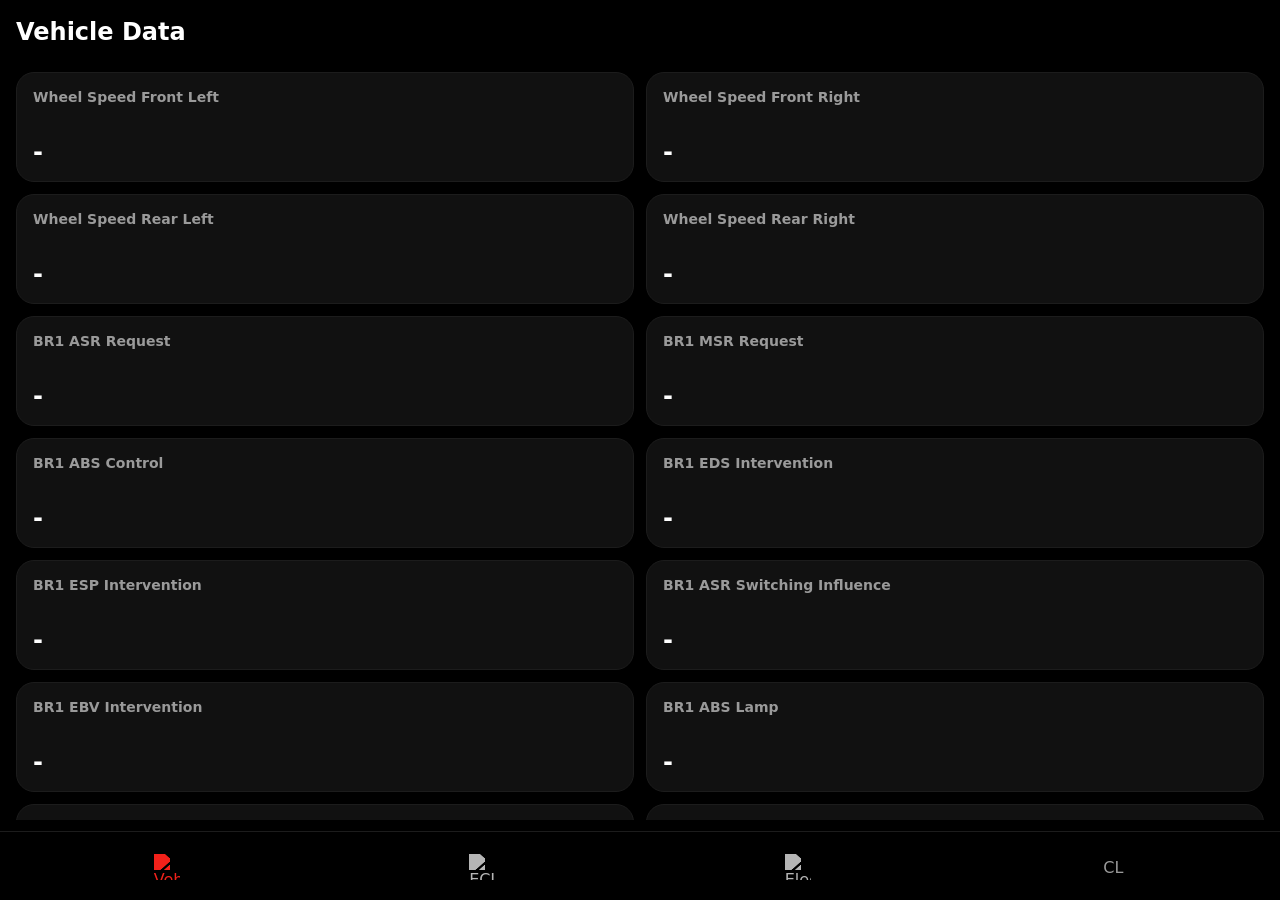
==== commit 72bd4fdd: "cluster function added" ====
--- a/data_spiffs/index.html
+++ b/data_spiffs/index.html
@@ -29,8 +29,8 @@
 .app{position:fixed;inset:0;height:var(--vh);min-height:var(--vh);display:flex;flex-direction:column;padding:calc(12px + var(--safeT)) 16px calc(80px + var(--safeB));gap:10px}
 .header{font-size:24px;font-weight:750;padding:6px 0 10px}
 .pager{flex:1;min-height:0;overflow:hidden}
-.track{height:100%;display:flex;width:300%;transition:transform .25s ease}
-.page{width:33.3333%;height:100%;overflow:auto;padding:6px 0 calc(76px + var(--safeB));scrollbar-width:thin;scrollbar-color:#ff2d2d #101014}
+.track{height:100%;display:flex;width:400%;transition:transform .25s ease}
+.page{width:25%;height:100%;overflow:auto;padding:6px 0 calc(76px + var(--safeB));scrollbar-width:thin;scrollbar-color:#ff2d2d #101014}
 .page::-webkit-scrollbar{width:8px}
 .page::-webkit-scrollbar-track{background:#101014;border-radius:999px}
 .page::-webkit-scrollbar-thumb{background:linear-gradient(180deg,#2d6cff,#ff2d2d);border-radius:999px}
@@ -102,9 +102,25 @@
           <div class="tile"><div class="label">Regen Available 2</div><div class="value" id="sdu_regenpresent32">0.00 %</div></div>
           <div class="tile"><div class="label">Selected Direction</div><div class="value" id="sdu_seldir">0</div></div>
           <div class="tile"><div class="label">Selected Direction Aux</div><div class="value" id="sdu_seldir43">0</div></div>
-          <div class="tile"><div class="label">Heatsink Temperature 1</div><div class="value" id="sdu_temp_heatsink">0.00 degC</div></div>
-          <div class="tile"><div class="label">Heatsink Temperature 2</div><div class="value" id="sdu_temp_heatsink74">0.00 degC</div></div>
+          <div class="tile"><div class="label">tmphs</div><div class="value" id="sdu_tmphs">0.00 degC</div></div>
+          <div class="tile"><div class="label">tmpm</div><div class="value" id="sdu_tmpm">0.00 degC</div></div>
           <div class="tile"><div class="label">Auxiliary Voltage</div><div class="value" id="sdu_uaux">0.00 V</div></div>
+        </div>
+      </div>
+      <div class="page">
+        <div class="grid">
+          <div class="control-tile">
+            <div class="control-label">Cluster Activated</div>
+            <div class="switch-row">
+              <span class="switch-state" id="ccv_activated">OFF</span>
+              <label><input class="toggle" id="cc_activated" type="checkbox"><span class="toggle-ui"></span></label>
+            </div>
+          </div>
+          <div class="tile"><div class="label">Power Percent Max</div><div class="value" id="cc_power_percent_max">0.000</div></div>
+          <div class="tile"><div class="label">Power Percent Dyn</div><div class="value" id="cc_power_percent_dyn">0.000</div></div>
+          <div class="tile"><div class="label">Needle Position</div><div class="value" id="cc_needle_position">0</div></div>
+          <div class="tile"><div class="label">Heatsink Temp Critical</div><div class="value" id="cc_heatsink_temp_critical">OFF</div></div>
+          <div class="tile"><div class="label">Motor Temp Critical</div><div class="value" id="cc_motor_temp_critical">OFF</div></div>
         </div>
       </div>
     </div>
@@ -119,6 +135,7 @@
     <div class="tab" id="tabTesla" role="button" aria-label="Electric Engine" tabindex="0">
       <img src="/i_sdu.svg" alt="Electric Engine">
     </div>
+    <div class="tab" id="tabCluster" role="button" aria-label="Cluster Calculation" tabindex="0">CL</div>
   </nav>
 </div>
 <script>
@@ -142,18 +159,20 @@
   if (p === 0) document.getElementById("tabLive").classList.add("active");
   if (p === 1) document.getElementById("tabSettings").classList.add("active");
   if (p === 2) document.getElementById("tabTesla").classList.add("active");
+  if (p === 3) document.getElementById("tabCluster").classList.add("active");
 }
 
 function setPage(p){
-  page = Math.max(0, Math.min(2, p));
-  track.style.transform = "translateX(" + (-page * 33.333333) + "%)";
-  title.textContent = page === 0 ? "Vehicle Data" : (page === 1 ? "ECU Data" : "Tesla SDU");
+  page = Math.max(0, Math.min(3, p));
+  track.style.transform = "translateX(" + (-page * 25) + "%)";
+  title.textContent = page === 0 ? "Vehicle Data" : (page === 1 ? "ECU Data" : (page === 2 ? "Tesla SDU" : "Cluster Calculation"));
   setActiveTab(page);
 }
 
 document.getElementById("tabLive").onclick = () => setPage(0);
 document.getElementById("tabSettings").onclick = () => setPage(1);
 document.getElementById("tabTesla").onclick = () => setPage(2);
+document.getElementById("tabCluster").onclick = () => setPage(3);
 document.querySelectorAll(".tab").forEach(el => {
   el.addEventListener("keydown", (e) => {
     if (e.key === "Enter" || e.key === " ") { e.preventDefault(); el.click(); }
@@ -179,7 +198,7 @@
     return;
   }
   dx = mx;
-  track.style.transform = "translateX(" + (-page * 33.333333 + (dx / pager.clientWidth) * 100) + "%)";
+  track.style.transform = "translateX(" + (-page * 25 + (dx / pager.clientWidth) * 100) + "%)";
 });
 function endDrag(){
   if (!dragging) return;
@@ -381,6 +400,30 @@
     }
   });
 }
+
+async function pushClusterSettings(){
+  const el = document.getElementById("cc_activated");
+  if (!el) return;
+  const p = new URLSearchParams();
+  p.set("activated", el.checked ? "1" : "0");
+  try { await fetch("/api/set-cluster?" + p.toString(), { cache:"no-store" }); } catch (_) {}
+}
+
+function initClusterControls(){
+  const el = document.getElementById("cc_activated");
+  if (!el) return;
+  el.addEventListener("change", pushClusterSettings);
+}
+
+function updateClusterControlsFromLive(d){
+  const el = document.getElementById("cc_activated");
+  const out = document.getElementById("ccv_activated");
+  if (!el || d.cluster_activated === undefined) return;
+  const checked = !!d.cluster_activated;
+  if (document.activeElement !== el) el.checked = checked;
+  if (out) out.textContent = checked ? "ON" : "OFF";
+}
+
 async function refreshNow(){
   try {
     const r = await fetch("/api/live", { cache: "no-store" });
@@ -388,6 +431,7 @@
     const d = await r.json();
     vehicleSignals.forEach(s => setText("vs_" + s.key, s.fmt(d)));
     updateEcuControlsFromLive(d);
+    updateClusterControlsFromLive(d);
     setText("sdu_opmode", d.sdu_opmode);
     setText("sdu_lasterr", d.sdu_lasterr);
     setText("sdu_status", d.sdu_status);
@@ -404,9 +448,14 @@
     setText("sdu_regenpresent32", Number(d.sdu_regenpresent32).toFixed(2) + " %");
     setText("sdu_seldir", d.sdu_seldir);
     setText("sdu_seldir43", d.sdu_seldir43);
-    setText("sdu_temp_heatsink", Number(d.sdu_temp_heatsink).toFixed(2) + " degC");
-    setText("sdu_temp_heatsink74", Number(d.sdu_temp_heatsink74).toFixed(2) + " degC");
+    setText("sdu_tmphs", Number(d.sdu_tmphs).toFixed(2) + " degC");
+    setText("sdu_tmpm", Number(d.sdu_tmpm).toFixed(2) + " degC");
     setText("sdu_uaux", Number(d.sdu_uaux).toFixed(2) + " V");
+    setText("cc_power_percent_max", Number(d.cluster_power_percent_max || 0).toFixed(3));
+    setText("cc_power_percent_dyn", Number(d.cluster_power_percent_dyn || 0).toFixed(3));
+    setText("cc_needle_position", String(d.cluster_needle_position ?? 0));
+    setText("cc_heatsink_temp_critical", d.cluster_heatsink_temp_critical ? "ON" : "OFF");
+    setText("cc_motor_temp_critical", d.cluster_motor_temp_critical ? "ON" : "OFF");
     setText("ssid", d.ap_ssid);
     setText("ip", d.ap_ip);
   } catch (_) {}
@@ -415,6 +464,7 @@
 setPage(0);
 initVehicleTiles();
 initEcuControls();
+initClusterControls();
 refreshNow();
 setInterval(refreshNow, 500);
 </script>
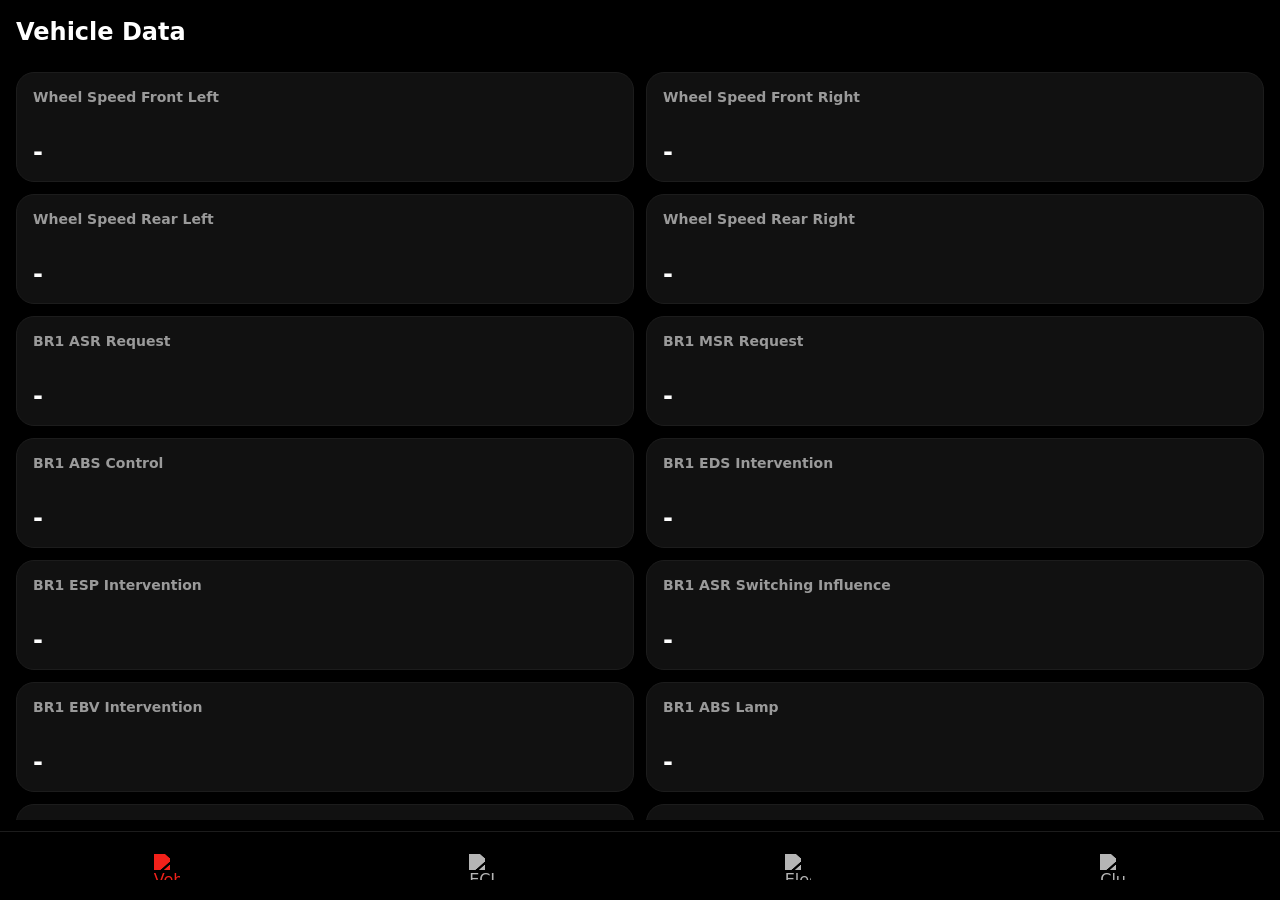
==== commit 81eed06b: "tested sucesffully" ====
--- a/data_spiffs/index.html
+++ b/data_spiffs/index.html
@@ -119,6 +119,7 @@
           <div class="tile"><div class="label">Power Percent Max</div><div class="value" id="cc_power_percent_max">0.000</div></div>
           <div class="tile"><div class="label">Power Percent Dyn</div><div class="value" id="cc_power_percent_dyn">0.000</div></div>
           <div class="tile"><div class="label">Needle Position</div><div class="value" id="cc_needle_position">0</div></div>
+          <div class="tile"><div class="label">Total Fuel</div><div class="value" id="cc_total_fuel_l">0.000 L</div></div>
           <div class="tile"><div class="label">Heatsink Temp Critical</div><div class="value" id="cc_heatsink_temp_critical">OFF</div></div>
           <div class="tile"><div class="label">Motor Temp Critical</div><div class="value" id="cc_motor_temp_critical">OFF</div></div>
         </div>
@@ -135,7 +136,9 @@
     <div class="tab" id="tabTesla" role="button" aria-label="Electric Engine" tabindex="0">
       <img src="/i_sdu.svg" alt="Electric Engine">
     </div>
-    <div class="tab" id="tabCluster" role="button" aria-label="Cluster Calculation" tabindex="0">CL</div>
+    <div class="tab" id="tabCluster" role="button" aria-label="Cluster Calculation" tabindex="0">
+      <img src="/i_cluster.svg" alt="Cluster Calculation">
+    </div>
   </nav>
 </div>
 <script>
@@ -341,6 +344,31 @@
   ecuControlTimer = setTimeout(pushEcuControlUpdate, 180);
 }
 
+function isHalfTileDef(def){
+  return def.type === "bool" || def.ui === "value";
+}
+
+function isFullTileDef(def){
+  return !isHalfTileDef(def);
+}
+
+function normalizeTileOrder(defs){
+  const out = defs.slice();
+  let changed = true;
+  while (changed) {
+    changed = false;
+    for (let i = 0; i + 2 < out.length; i++) {
+      if (isHalfTileDef(out[i]) && isFullTileDef(out[i + 1]) && isHalfTileDef(out[i + 2])) {
+        const tmp = out[i + 1];
+        out[i + 1] = out[i + 2];
+        out[i + 2] = tmp;
+        changed = true;
+      }
+    }
+  }
+  return out;
+}
+
 function formatEcuControlValue(def, raw){
   if (def.type === "bool") return raw ? "ON" : "OFF";
   const decimals = (String(def.step || "1").indexOf(".") >= 0) ? String(def.step).split(".")[1].length : 0;
@@ -362,7 +390,8 @@
 function initEcuControls(){
   const grid = document.getElementById("ecuControlGrid");
   if (!grid) return;
-  grid.innerHTML = ecuControlDefs.map(def => {
+  const orderedDefs = normalizeTileOrder(ecuControlDefs);
+  grid.innerHTML = orderedDefs.map(def => {
     if (def.type === "bool") {
       return `<div class="control-tile"><div class="control-label">${def.label}</div><div class="switch-row"><span class="switch-state" id="ecv_${def.key}">OFF</span><label><input class="toggle" id="ec_${def.key}" type="checkbox"><span class="toggle-ui"></span></label></div></div>`;
     }
@@ -454,6 +483,7 @@
     setText("cc_power_percent_max", Number(d.cluster_power_percent_max || 0).toFixed(3));
     setText("cc_power_percent_dyn", Number(d.cluster_power_percent_dyn || 0).toFixed(3));
     setText("cc_needle_position", String(d.cluster_needle_position ?? 0));
+    setText("cc_total_fuel_l", Number(d.cluster_total_fuel_l || 0).toFixed(3) + " L");
     setText("cc_heatsink_temp_critical", d.cluster_heatsink_temp_critical ? "ON" : "OFF");
     setText("cc_motor_temp_critical", d.cluster_motor_temp_critical ? "ON" : "OFF");
     setText("ssid", d.ap_ssid);
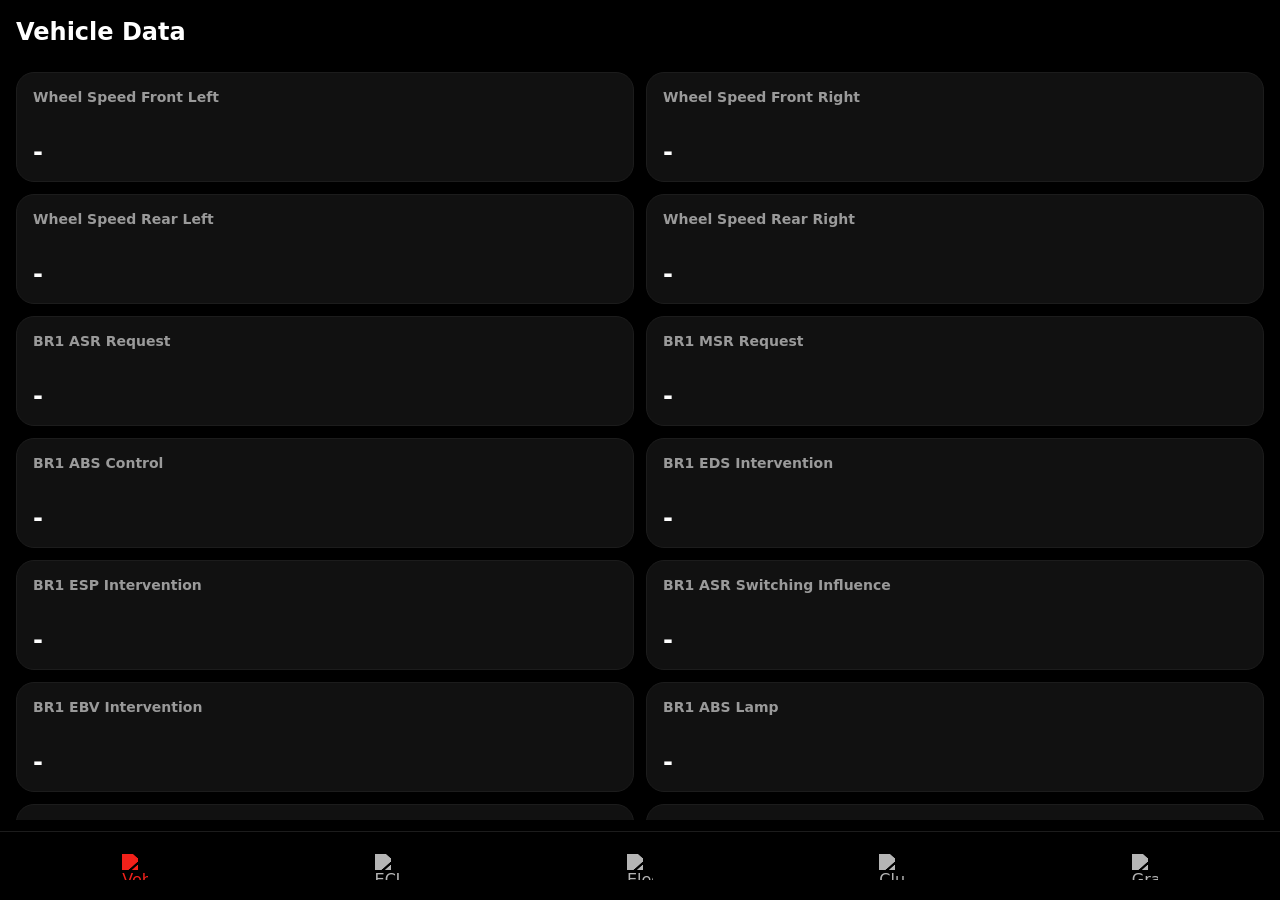
==== commit a3698179: "webpage format update" ====
--- a/data_spiffs/index.html
+++ b/data_spiffs/index.html
@@ -29,8 +29,8 @@
 .app{position:fixed;inset:0;height:var(--vh);min-height:var(--vh);display:flex;flex-direction:column;padding:calc(12px + var(--safeT)) 16px calc(80px + var(--safeB));gap:10px}
 .header{font-size:24px;font-weight:750;padding:6px 0 10px}
 .pager{flex:1;min-height:0;overflow:hidden}
-.track{height:100%;display:flex;width:400%;transition:transform .25s ease}
-.page{width:25%;height:100%;overflow:auto;padding:6px 0 calc(76px + var(--safeB));scrollbar-width:thin;scrollbar-color:#ff2d2d #101014}
+.track{height:100%;display:flex;width:500%;transition:transform .25s ease}
+.page{width:20%;height:100%;overflow:auto;padding:6px 0 calc(76px + var(--safeB));scrollbar-width:thin;scrollbar-color:#ff2d2d #101014}
 .page::-webkit-scrollbar{width:8px}
 .page::-webkit-scrollbar-track{background:#101014;border-radius:999px}
 .page::-webkit-scrollbar-thumb{background:linear-gradient(180deg,#2d6cff,#ff2d2d);border-radius:999px}
@@ -71,6 +71,11 @@
 .tab.active{color:var(--accent)}
 .tab img{width:26px;height:26px;object-fit:contain;filter:brightness(0) invert(0.75);opacity:.95}
 .tab.active img{filter:brightness(0) saturate(100%) invert(26%) sepia(98%) saturate(4991%) hue-rotate(351deg) brightness(109%) contrast(102%)}
+.graph-tile{grid-column:1 / -1;background:var(--card);border:1px solid var(--line);border-radius:18px;padding:14px;min-height:220px}
+.graph-head{display:flex;justify-content:space-between;align-items:center;margin-bottom:10px}
+.graph-label{font-size:14px;color:var(--muted);font-weight:700}
+.graph-latest{font-size:14px;font-weight:800}
+.graph-canvas{width:100%;height:170px;display:block;background:#080808;border-radius:12px;border:none}
 </style>
 </head>
 <body>
@@ -124,6 +129,24 @@
           <div class="tile"><div class="label">Motor Temp Critical</div><div class="value" id="cc_motor_temp_critical">OFF</div></div>
         </div>
       </div>
+      <div class="page">
+        <div class="grid">
+          <div class="graph-tile">
+            <div class="graph-head">
+              <span class="graph-label">Tesla Motor Temperature</span>
+              <span class="graph-latest" id="gt_tmpm_latest">0.00 degC</span>
+            </div>
+            <canvas class="graph-canvas" id="graphTmpm" width="640" height="170"></canvas>
+          </div>
+          <div class="graph-tile">
+            <div class="graph-head">
+              <span class="graph-label">Tesla Motor Current</span>
+              <span class="graph-latest" id="gt_idc_latest">0.00 A</span>
+            </div>
+            <canvas class="graph-canvas" id="graphIdc" width="640" height="170"></canvas>
+          </div>
+        </div>
+      </div>
     </div>
   </div>
   <nav class="nav" aria-label="Bottom navigation">
@@ -139,6 +162,9 @@
     <div class="tab" id="tabCluster" role="button" aria-label="Cluster Calculation" tabindex="0">
       <img src="/i_cluster.svg" alt="Cluster Calculation">
     </div>
+    <div class="tab" id="tabGraph" role="button" aria-label="Graph Page" tabindex="0">
+      <img src="/assets/i_graph.svg" alt="Graph Page">
+    </div>
   </nav>
 </div>
 <script>
@@ -163,12 +189,13 @@
   if (p === 1) document.getElementById("tabSettings").classList.add("active");
   if (p === 2) document.getElementById("tabTesla").classList.add("active");
   if (p === 3) document.getElementById("tabCluster").classList.add("active");
+  if (p === 4) document.getElementById("tabGraph").classList.add("active");
 }
 
 function setPage(p){
-  page = Math.max(0, Math.min(3, p));
-  track.style.transform = "translateX(" + (-page * 25) + "%)";
-  title.textContent = page === 0 ? "Vehicle Data" : (page === 1 ? "ECU Data" : (page === 2 ? "Tesla SDU" : "Cluster Calculation"));
+  page = Math.max(0, Math.min(4, p));
+  track.style.transform = "translateX(" + (-page * 20) + "%)";
+  title.textContent = page === 0 ? "Vehicle Data" : (page === 1 ? "ECU Data" : (page === 2 ? "Tesla SDU" : (page === 3 ? "Cluster Calculation" : "Graph Page")));
   setActiveTab(page);
 }
 
@@ -176,6 +203,7 @@
 document.getElementById("tabSettings").onclick = () => setPage(1);
 document.getElementById("tabTesla").onclick = () => setPage(2);
 document.getElementById("tabCluster").onclick = () => setPage(3);
+document.getElementById("tabGraph").onclick = () => setPage(4);
 document.querySelectorAll(".tab").forEach(el => {
   el.addEventListener("keydown", (e) => {
     if (e.key === "Enter" || e.key === " ") { e.preventDefault(); el.click(); }
@@ -220,6 +248,49 @@
   const el = document.getElementById(id);
   if (el) el.textContent = v;
 }
+function createGraphState(canvasId, color){
+  const canvas = document.getElementById(canvasId);
+  return { canvas, ctx: canvas ? canvas.getContext("2d") : null, color, buf: new Float32Array(240), idx:0, filled:0 };
+}
+function pushGraphPoint(gs, value){
+  if (!gs || !gs.ctx) return;
+  const v = Number.isFinite(value) ? value : 0;
+  gs.buf[gs.idx] = v;
+  gs.idx = (gs.idx + 1) % gs.buf.length;
+  gs.filled = Math.min(gs.filled + 1, gs.buf.length);
+  drawGraph(gs);
+}
+function drawGraph(gs){
+  const ctx = gs.ctx;
+  const c = gs.canvas;
+  const count = gs.filled;
+  if (!ctx || !c) return;
+  ctx.clearRect(0, 0, c.width, c.height);
+  if (count <= 1) return;
+  let min = Infinity, max = -Infinity;
+  for (let i = 0; i < count; i++) {
+    const bi = (gs.idx - count + i + gs.buf.length) % gs.buf.length;
+    const v = gs.buf[bi];
+    if (v < min) min = v;
+    if (v > max) max = v;
+  }
+  if (!Number.isFinite(min) || !Number.isFinite(max) || min === max) { min -= 1; max += 1; }
+  const left = 34, right = c.width - 10, top = 10, bottom = c.height - 22;
+  const w = right - left, h = bottom - top;
+  ctx.strokeStyle = gs.color;
+  ctx.lineWidth = 2;
+  ctx.beginPath();
+  for (let i = 0; i < count; i++) {
+    const bi = (gs.idx - count + i + gs.buf.length) % gs.buf.length;
+    const v = gs.buf[bi];
+    const x = left + (i / (gs.buf.length - 1)) * w;
+    const y = bottom - ((v - min) / (max - min)) * h;
+    if (i === 0) ctx.moveTo(x, y); else ctx.lineTo(x, y);
+  }
+  ctx.stroke();
+}
+const graphTmpm = createGraphState("graphTmpm", "#ff5a5a");
+const graphIdc = createGraphState("graphIdc", "#57a1ff");
 function boolTxt(v){ return v ? "ON" : "OFF"; }
 function numTxt(v, decimals, suffix){
   const n = Number(v || 0);
@@ -339,7 +410,14 @@
 ];
 
 let ecuControlTimer = null;
-function queueEcuControlUpdate(){
+const ecuPendingUntil = Object.create(null);
+const ecuPendingKeys = new Set();
+
+function queueEcuControlUpdate(key){
+  if (key) {
+    ecuPendingKeys.add(key);
+    ecuPendingUntil[key] = Date.now() + 1500;
+  }
   if (ecuControlTimer) clearTimeout(ecuControlTimer);
   ecuControlTimer = setTimeout(pushEcuControlUpdate, 180);
 }
@@ -384,7 +462,15 @@
     if (def.type === "bool") p.set(def.key, el.checked ? "1" : "0");
     else p.set(def.key, String(el.value));
   });
-  try { await fetch("/api/set-ecu?" + p.toString(), { cache:"no-store" }); } catch (_) {}
+  try {
+    const r = await fetch("/api/set-ecu?" + p.toString(), { cache:"no-store" });
+    if (r.ok) {
+      const d = await r.json();
+      updateEcuControlsFromLive(d);
+    }
+    ecuPendingKeys.forEach(k => { delete ecuPendingUntil[k]; });
+    ecuPendingKeys.clear();
+  } catch (_) {}
 }
 
 function initEcuControls(){
@@ -408,16 +494,18 @@
   ecuControlDefs.forEach(def => {
     const el = document.getElementById("ec_" + def.key);
     if (!el) return;
-    el.addEventListener("change", queueEcuControlUpdate);
-    if (def.type !== "bool") el.addEventListener("input", queueEcuControlUpdate);
+    el.addEventListener("change", () => queueEcuControlUpdate(def.key));
+    if (def.type !== "bool") el.addEventListener("input", () => queueEcuControlUpdate(def.key));
   });
 }
 
 function updateEcuControlsFromLive(d){
+  const now = Date.now();
   ecuControlDefs.forEach(def => {
     const el = document.getElementById("ec_" + def.key);
     const out = document.getElementById("ecv_" + def.key);
     if (!el || d[def.key] === undefined) return;
+    if ((ecuPendingUntil[def.key] || 0) > now) return;
     if (def.type === "bool") {
       const checked = !!d[def.key];
       el.checked = checked;
@@ -480,6 +568,10 @@
     setText("sdu_tmphs", Number(d.sdu_tmphs).toFixed(2) + " degC");
     setText("sdu_tmpm", Number(d.sdu_tmpm).toFixed(2) + " degC");
     setText("sdu_uaux", Number(d.sdu_uaux).toFixed(2) + " V");
+    setText("gt_tmpm_latest", Number(d.sdu_tmpm || 0).toFixed(2) + " degC");
+    setText("gt_idc_latest", Number(d.sdu_idc || 0).toFixed(2) + " A");
+    pushGraphPoint(graphTmpm, Number(d.sdu_tmpm || 0));
+    pushGraphPoint(graphIdc, Number(d.sdu_idc || 0));
     setText("cc_power_percent_max", Number(d.cluster_power_percent_max || 0).toFixed(3));
     setText("cc_power_percent_dyn", Number(d.cluster_power_percent_dyn || 0).toFixed(3));
     setText("cc_needle_position", String(d.cluster_needle_position ?? 0));
@@ -496,7 +588,7 @@
 initEcuControls();
 initClusterControls();
 refreshNow();
-setInterval(refreshNow, 500);
+setInterval(refreshNow, 800);
 </script>
 </body>
 </html>
